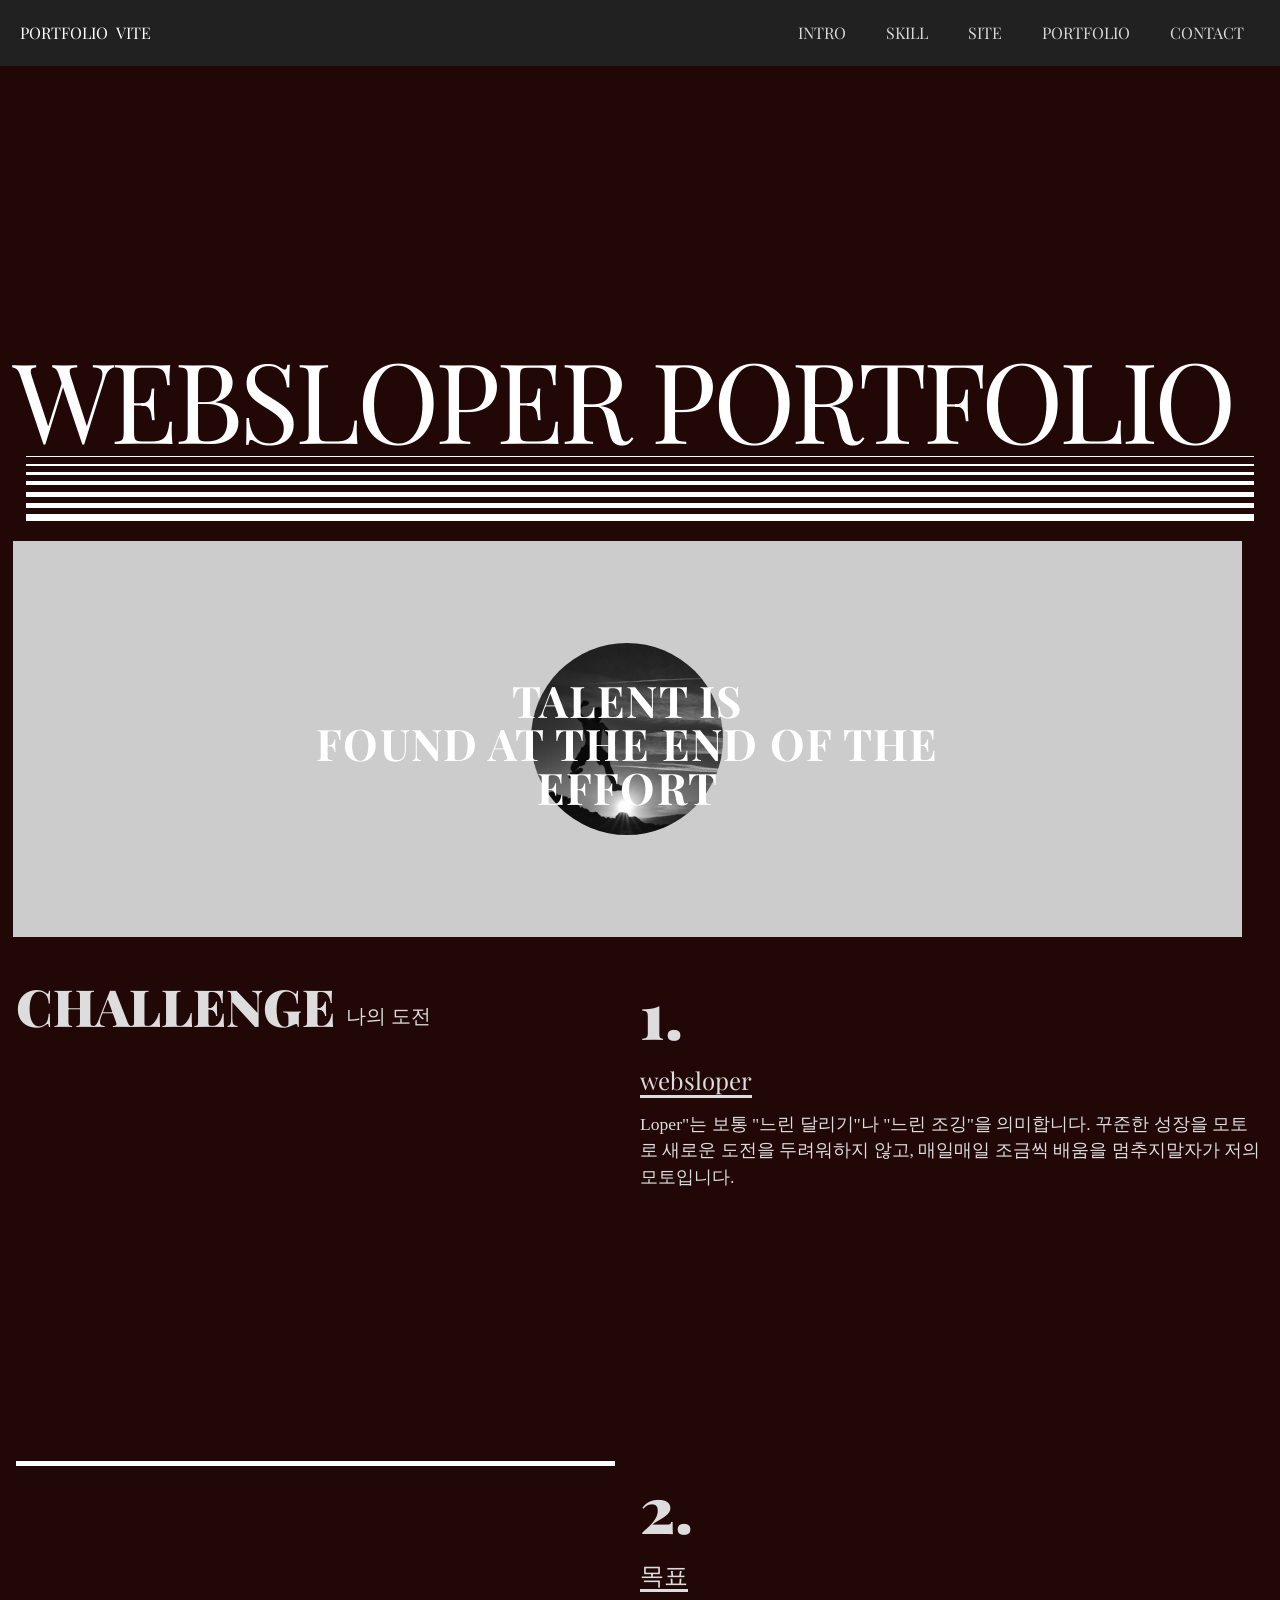
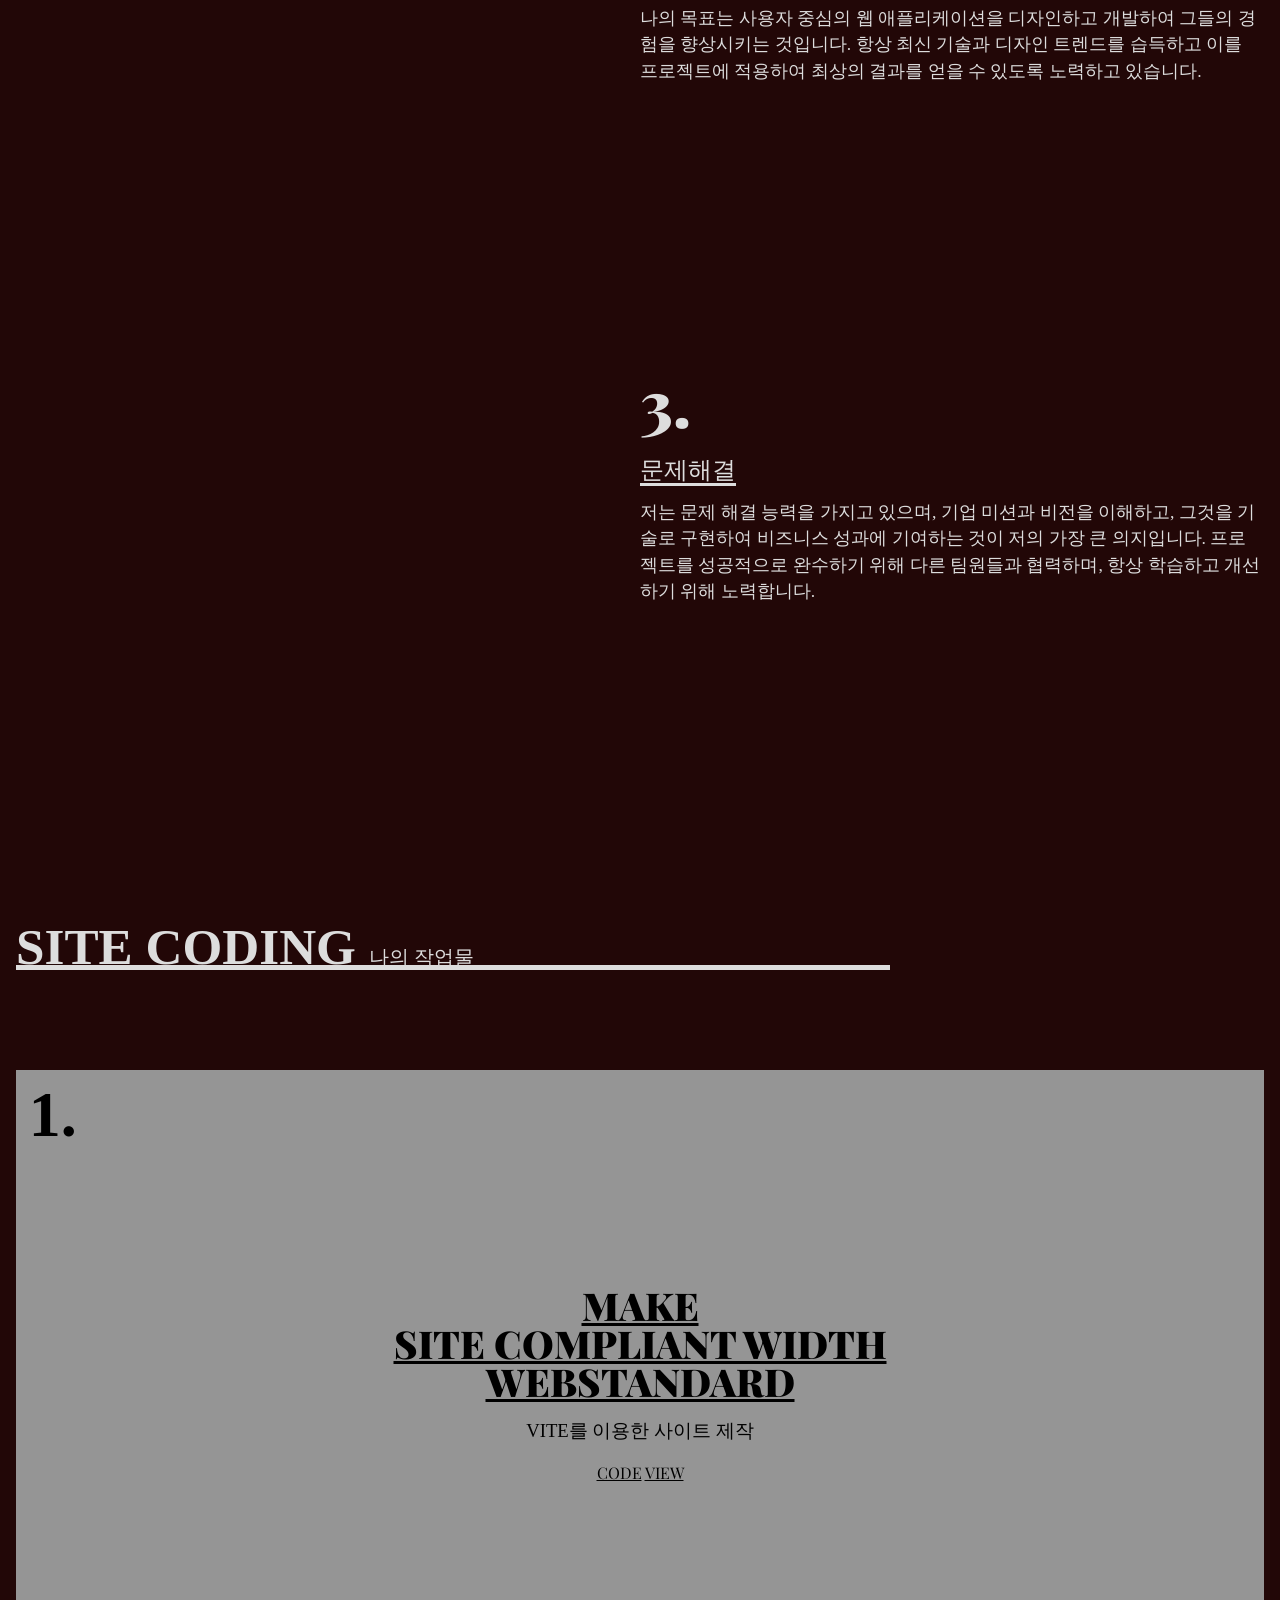
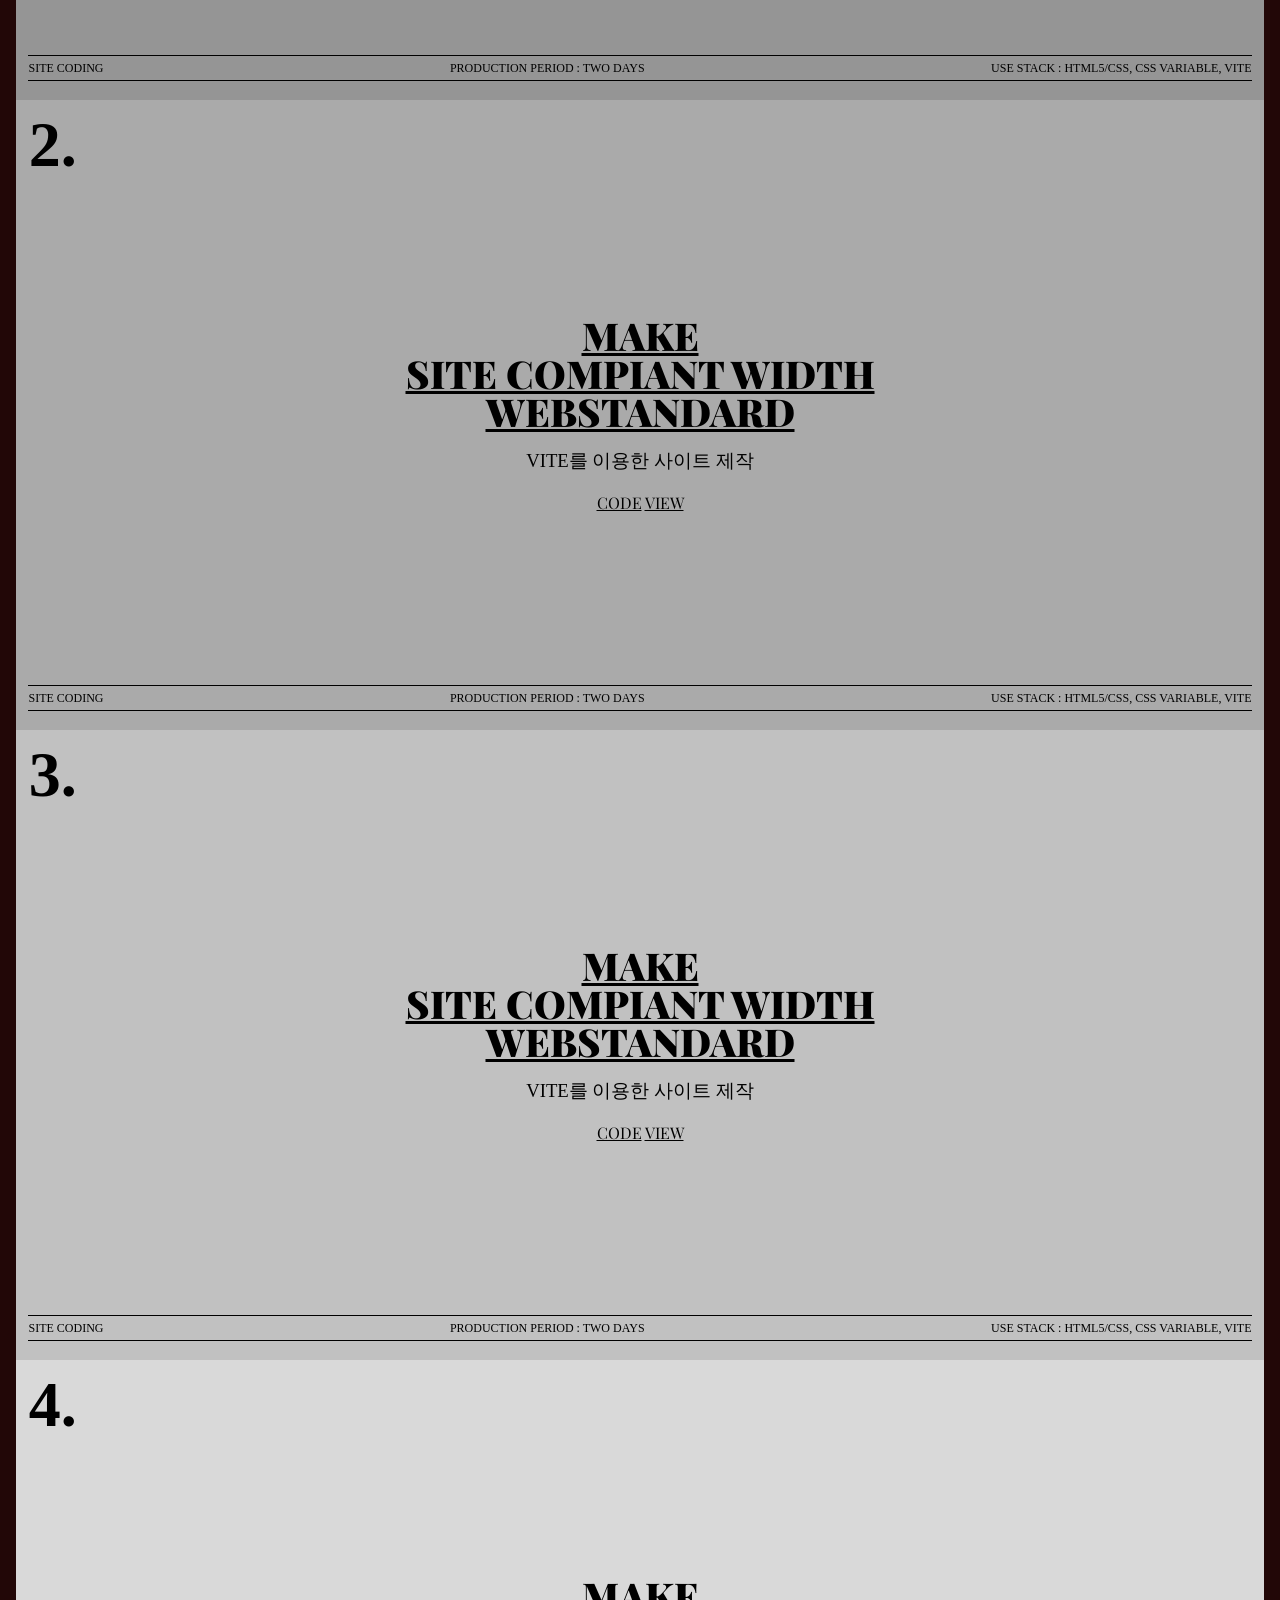
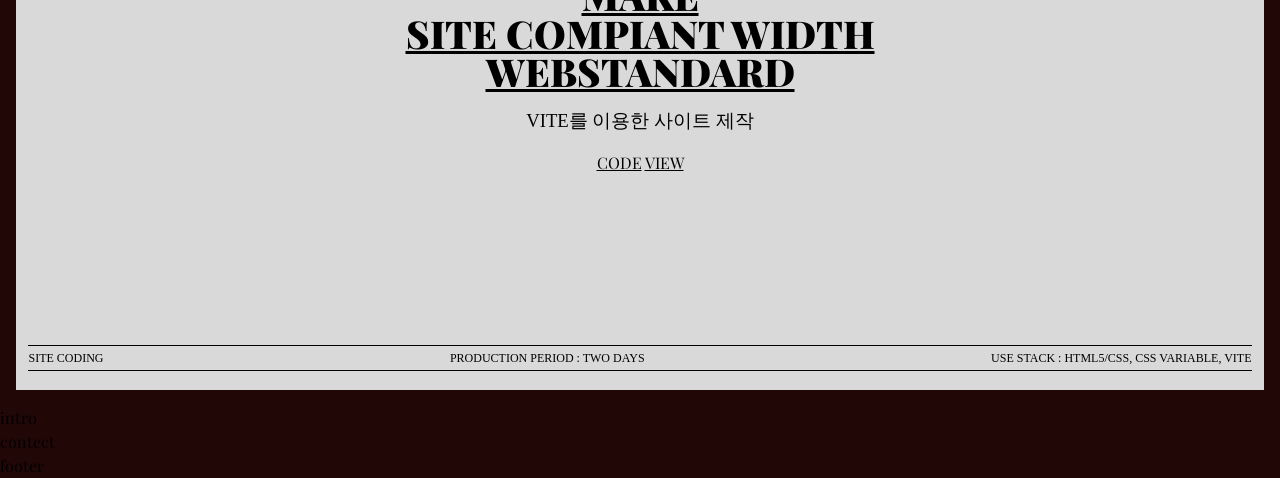
==== src/index.html @ 7f87d9e4 "11-03" ====
<!DOCTYPE html>
<html lang="ko">

<head>
    <meta charset="UTF-8">
    <meta name="viewport" content="width=device-width, initial-scale=1.0">
    <title>vite를 이용한 사이트 만들기 😋</title>
    <link rel="icon" type="image/svg+xml" href="assets/img/hat-svgrepo-com.svg">
    <link rel="stylesheet" href="assets/css/style.css">

</head>

<body>
    <div id="skip">
        <a href="#header">헤더 영역 바로가기</a>
        <a href="#intro">인트로 영역 바로가기</a>
        <a href="#site">사이트 영역 바로가기</a>
        <a href="#port">포트 영역 바로가기</a>
        <a href="#contect">컨택트 영역 바로가기</a>
        <a href="#footer">푸터 영역 바로가기</a>

    </div>
    <!-- skip -->
    <div id="header" role="banner">
        <div class="header__inner">
            <div class="header__logo">
                <a href="#">&nbsp;portfolio &nbsp;<em>vite</em></a>
            </div>
            <nav class="header__nav show" role="navigation" aria-label="메인 메뉴">
                <ul>
                    <li>
                        <a href="intro">intro&nbsp;</a>
                    </li>
                    <li>
                        <a href="skill">skill&nbsp;</a>
                    </li>
                    <li>
                        <a href="site">site&nbsp;</a>
                    </li>
                    <li>
                        <a href="port">portfolio&nbsp;</a>
                    </li>
                    <li>
                        <a href="contact">contact&nbsp;</a>
                    </li>
                </ul>
            </nav>
            <div class="header__nav__mobile"
            id="headerToggle"
            aria-controls="primary-menu" 
            aria-expanded="false"
            role="button">
            <span>

            </span>

            </div>
        </div>
    </div>
    <!-- header -->



    <div id="main" role="main">
        <section id="intro">
            <div class="intro__inner">
                <h1 class="intro__title">
                    websloper portfolio
                </h1>

                <div class="intro__lines" aria-hidden="true">
                    <span class="line"></span>
                    <span class="line"></span>
                    <span class="line"></span>
                    <span class="line"></span>
                    <span class="line"></span>
                    <span class="line"></span>
                    <span class="line"></span>
                </div>

                <div class="intro__text">
                    <div class="text">
                        <div>talent is</div>
                        <div>found at the end of the</div>
                        <div>effort</div>
                    </div>
                    <div class="img">

                    </div>
                </div>

                <div class="intro__lines bottom" aria-hidden="true">
                    <span class="line"></span>
                    <span class="line"></span>
                    <span class="line"></span>
                    <span class="line"></span>
                    <span class="line"></span>
                    <span class="line"></span>
                    <span class="line"></span>
                </div>
            </div>
        </section>

        <section id="skill">
            <div class="skill__inner">
                <h2 class="skill__title">
                    challenge <em>나의 도전</em>
                </h2>
                <div class="skill__desc">
                    <div>
                        <span>1.</span>
                        <h3>websloper</h3>
                        <p>
                            Loper"는 보통 "느린 달리기"나 "느린 조깅"을 의미합니다. 꾸준한 성장을 모토로 새로운 도전을 두려워하지 않고, 매일매일 조금씩 배움을 멈추지말자가 저의 모토입니다.
                        </p>
                    </div>
                    <div>
                        <span>2.</span>
                        <h3>목표</h3>
                        <p>나의 목표는 사용자 중심의 웹 애플리케이션을 디자인하고 개발하여 그들의 경험을 향상시키는 것입니다. 항상 최신 기술과 디자인 트렌드를 습득하고 이를 프로젝트에 적용하여 최상의 결과를 얻을 수 있도록 노력하고 있습니다.
                           
                        </p>
                    </div>
                    <div>
                        <span>3.</span>
                        <h3>문제해결</h3>
                        <p>
                            저는 문제 해결 능력을 가지고 있으며, 기업 미션과 비전을 이해하고, 그것을 기술로 구현하여 비즈니스 성과에 기여하는 것이 저의 가장 큰 의지입니다. 프로젝트를 성공적으로 완수하기 위해 다른 팀원들과 협력하며, 항상 학습하고 개선하기 위해 노력합니다.
                        </p>
                    </div>
                </div>
            </div>
        </section>

        <section id="site">
            <div class="site__inner">
                <div class="site__title">
                    Site Coding <em>나의 작업물</em>
                </div>
                <div class="site__wrap">
                    <div class="site__item s1">
                        <span class="num">1. </span>
                        <div class="text">
                            <div>make</div>
                            <div>site compliant width</div>
                            <div>webstandard</div>
                        </div>
                        <h3 class="title">
                            VITE를 이용한 사이트 제작
                        </h3>
                        <div class="btn">
                            <a href="#">code</a>
                            <a href="#">view</a>
                        </div>
                        <div class="info">
                            <span>site coding</span>
                            <span>production period : two days</span>
                            <span>use stack : html5/css, css variable, vite</span>
                        </div>

                    </div>
                    <div class="site__item s2">
                        <span class="num">2. </span>
                        <div class="text">
                            <div>make</div>
                            <div>site compiant width</div>
                            <div>webstandard</div>
                        </div>
                        <h3 class="title">
                            VITE를 이용한 사이트 제작
                        </h3>
                        <div class="btn">
                            <a href="#">code</a>
                            <a href="#">view</a>
                        </div>
                        <div class="info">
                            <span>site coding</span>
                            <span>production period : two days</span>
                            <span>use stack : html5/css, css variable, vite</span>
                        </div>

                    </div>
                    <div class="site__item s3">
                        <span class="num">3. </span>
                        <div class="text">
                            <div>make</div>
                            <div>site compiant width</div>
                            <div>webstandard</div>
                        </div>
                        <h3 class="title">
                            VITE를 이용한 사이트 제작
                        </h3>
                        <div class="btn">
                            <a href="#">code</a>
                            <a href="#">view</a>
                        </div>
                        <div class="info">
                            <span>site coding</span>
                            <span>production period : two days</span>
                            <span>use stack : html5/css, css variable, vite</span>
                        </div>

                    </div>
                    <div class="site__item s4">
                        <span class="num">4. </span>
                        <div class="text">
                            <div>make</div>
                            <div>site compiant width</div>
                            <div>webstandard</div>
                        </div>
                        <h3 class="title">
                            VITE를 이용한 사이트 제작
                        </h3>
                        <div class="btn">
                            <a href="#">code</a>
                            <a href="#">view</a>
                        </div>
                        <div class="info">
                            <span>site coding</span>
                            <span>production period : two days</span>
                            <span>use stack : html5/css, css variable, vite</span>
                        </div>

                    </div>
                </div>
            </div>
        </section>

        <section id="port">
            intro
        </section>

        <section id="contect">
            contect
        </section>
    </div>
    <!-- main -->

    <div id="footer" role="contentinfo">
        footer
    </div>
    <!-- footer -->

    <script type="module" src="assets/js/main.js"></script>

</body>

</html>
---- src/assets/css/style.css ----
@charset "UTF-8";

/* setting */
@import url(setting/fonts.css);
@import url(setting/vars.css);
@import url(setting/reset.css);

/* section */
@import url(section/header.css);
@import url(section/intro.css);
@import url(section/skill.css);
@import url(section/site.css);
@import url(section/port.css);
@import url(section/contact.css);
@import url(section/footer.css);
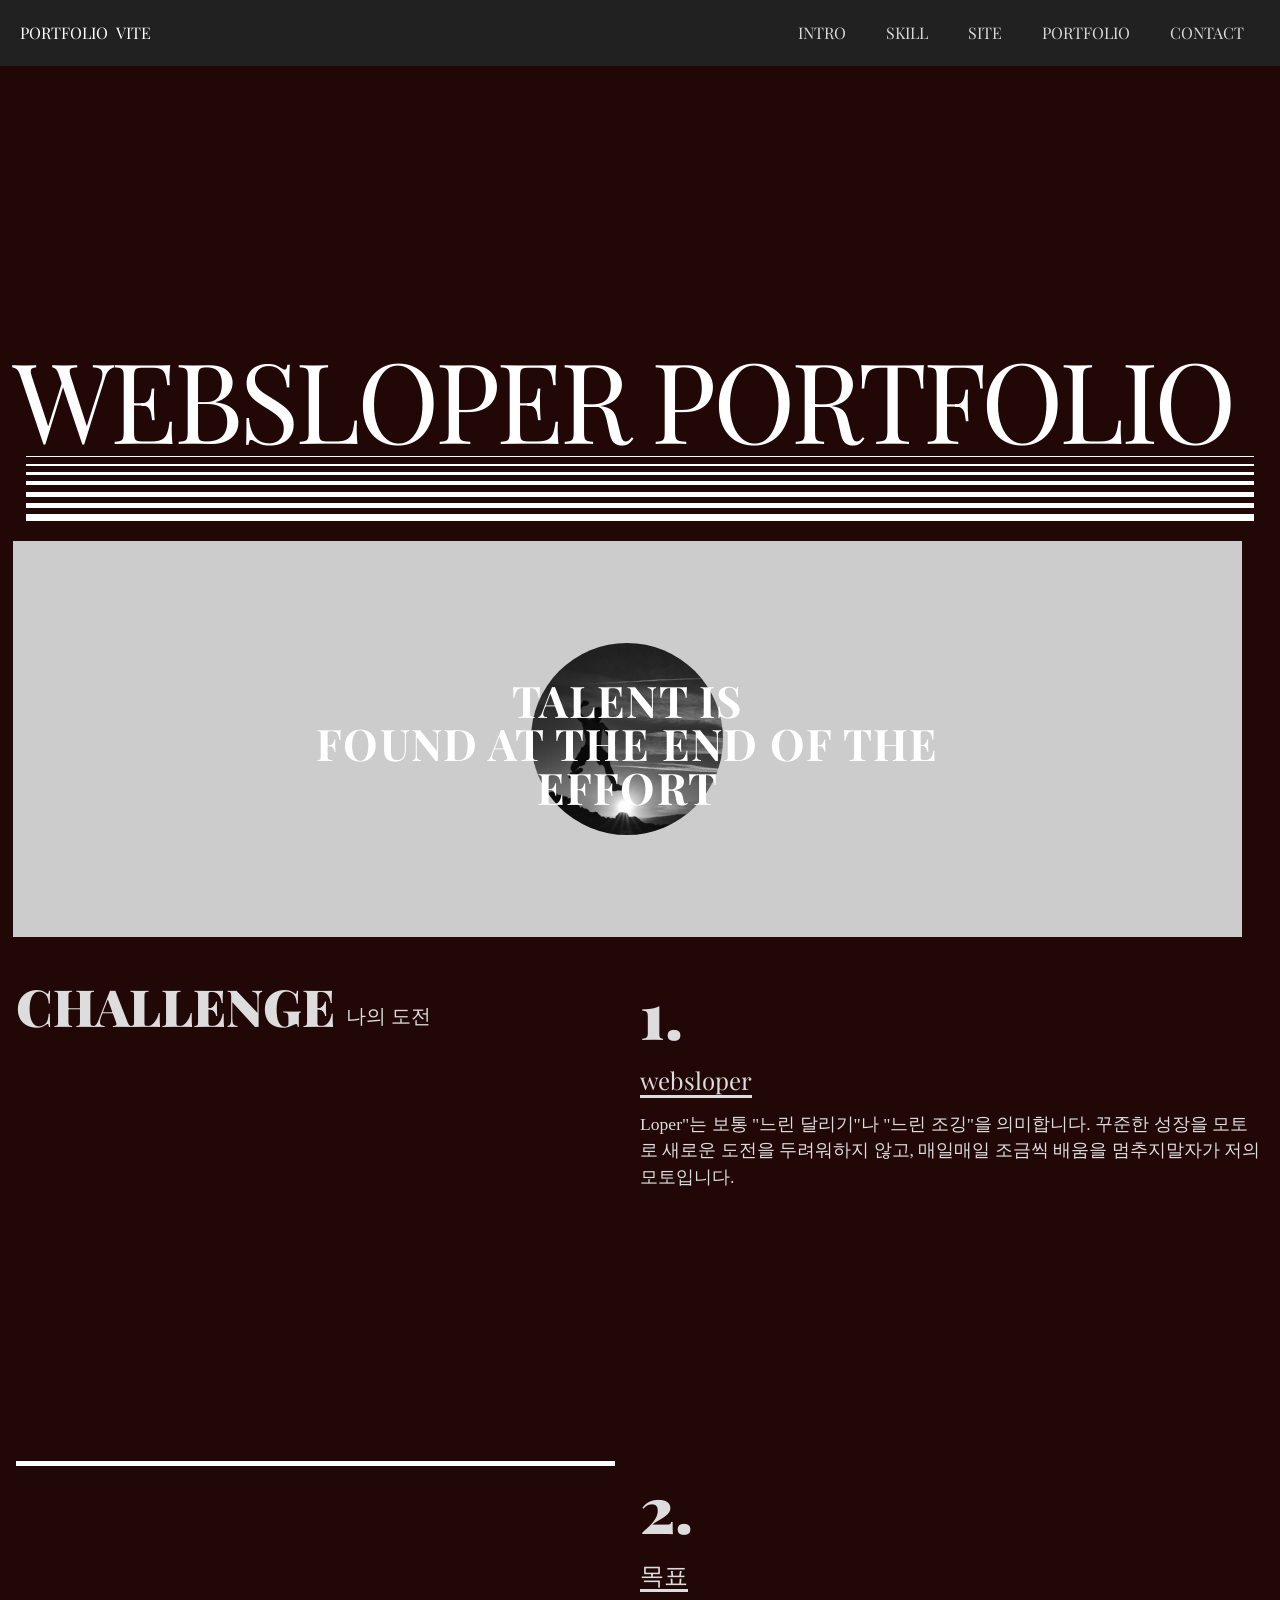
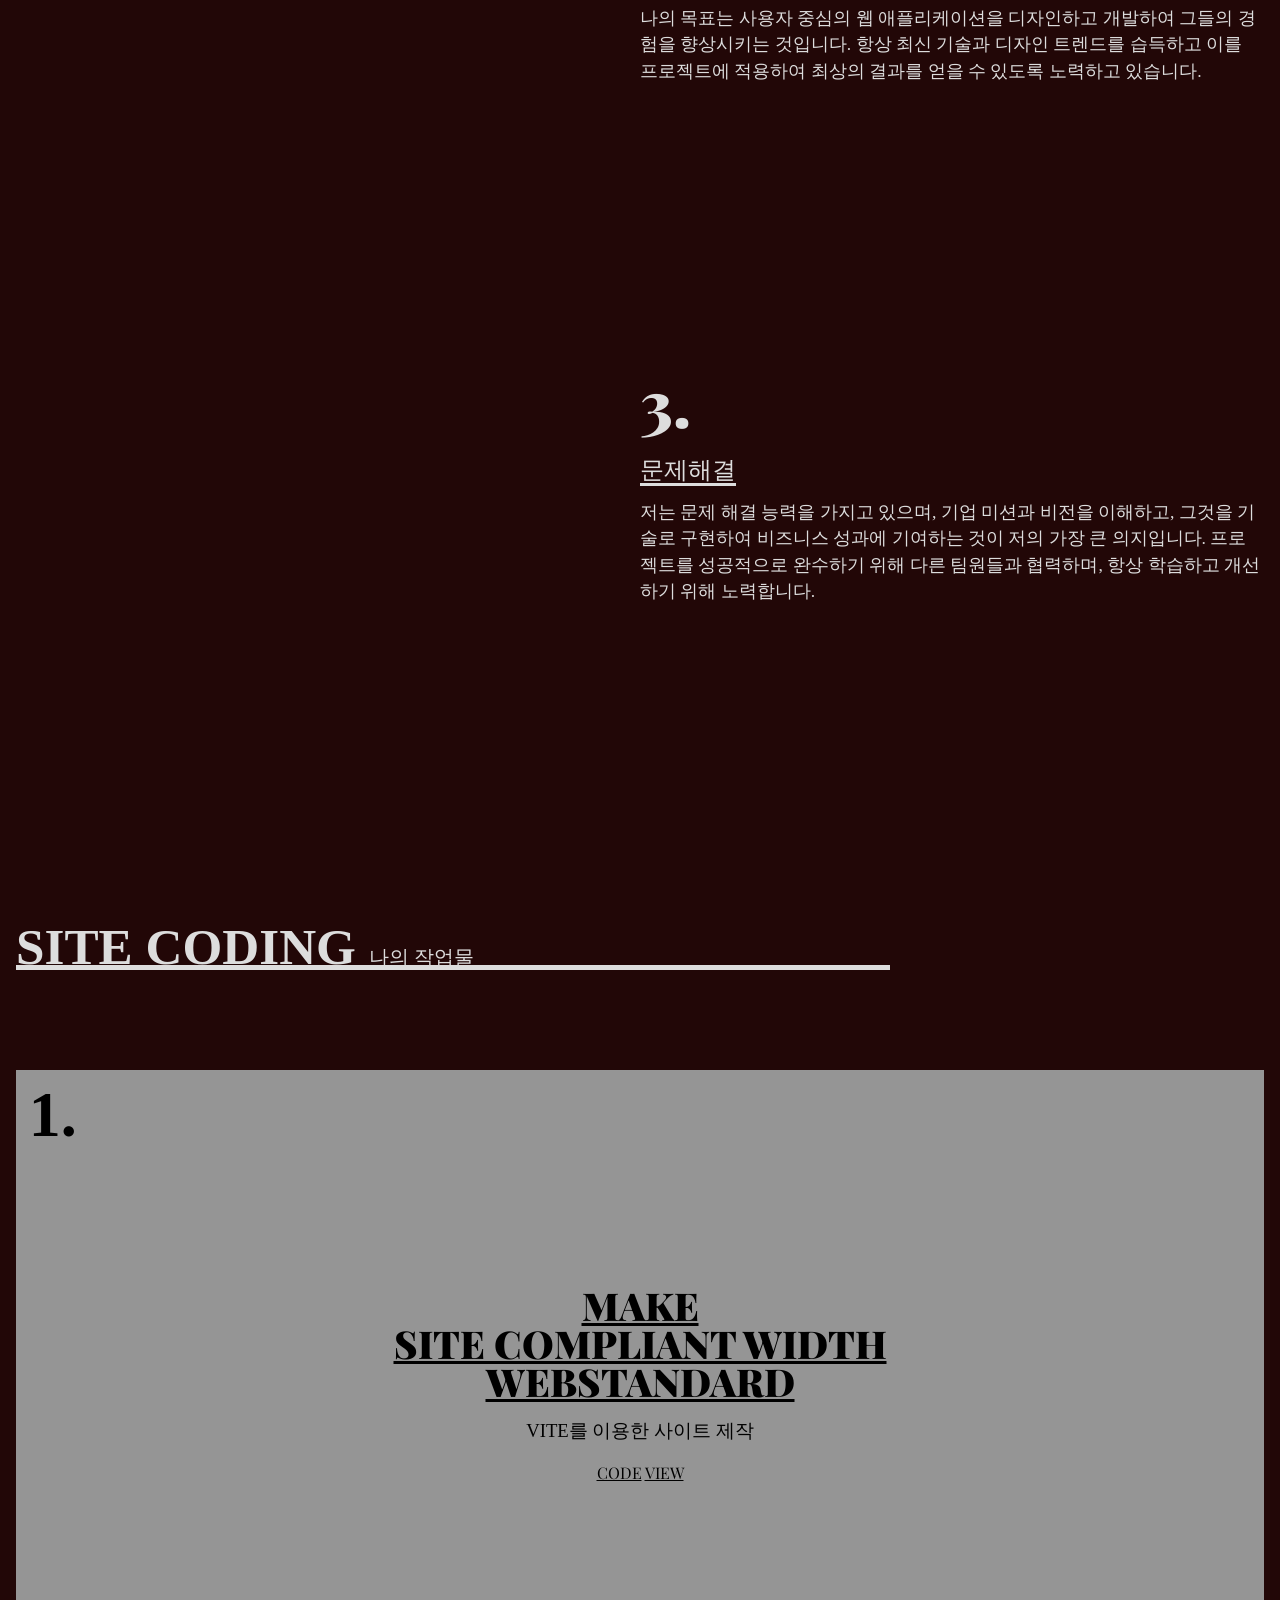
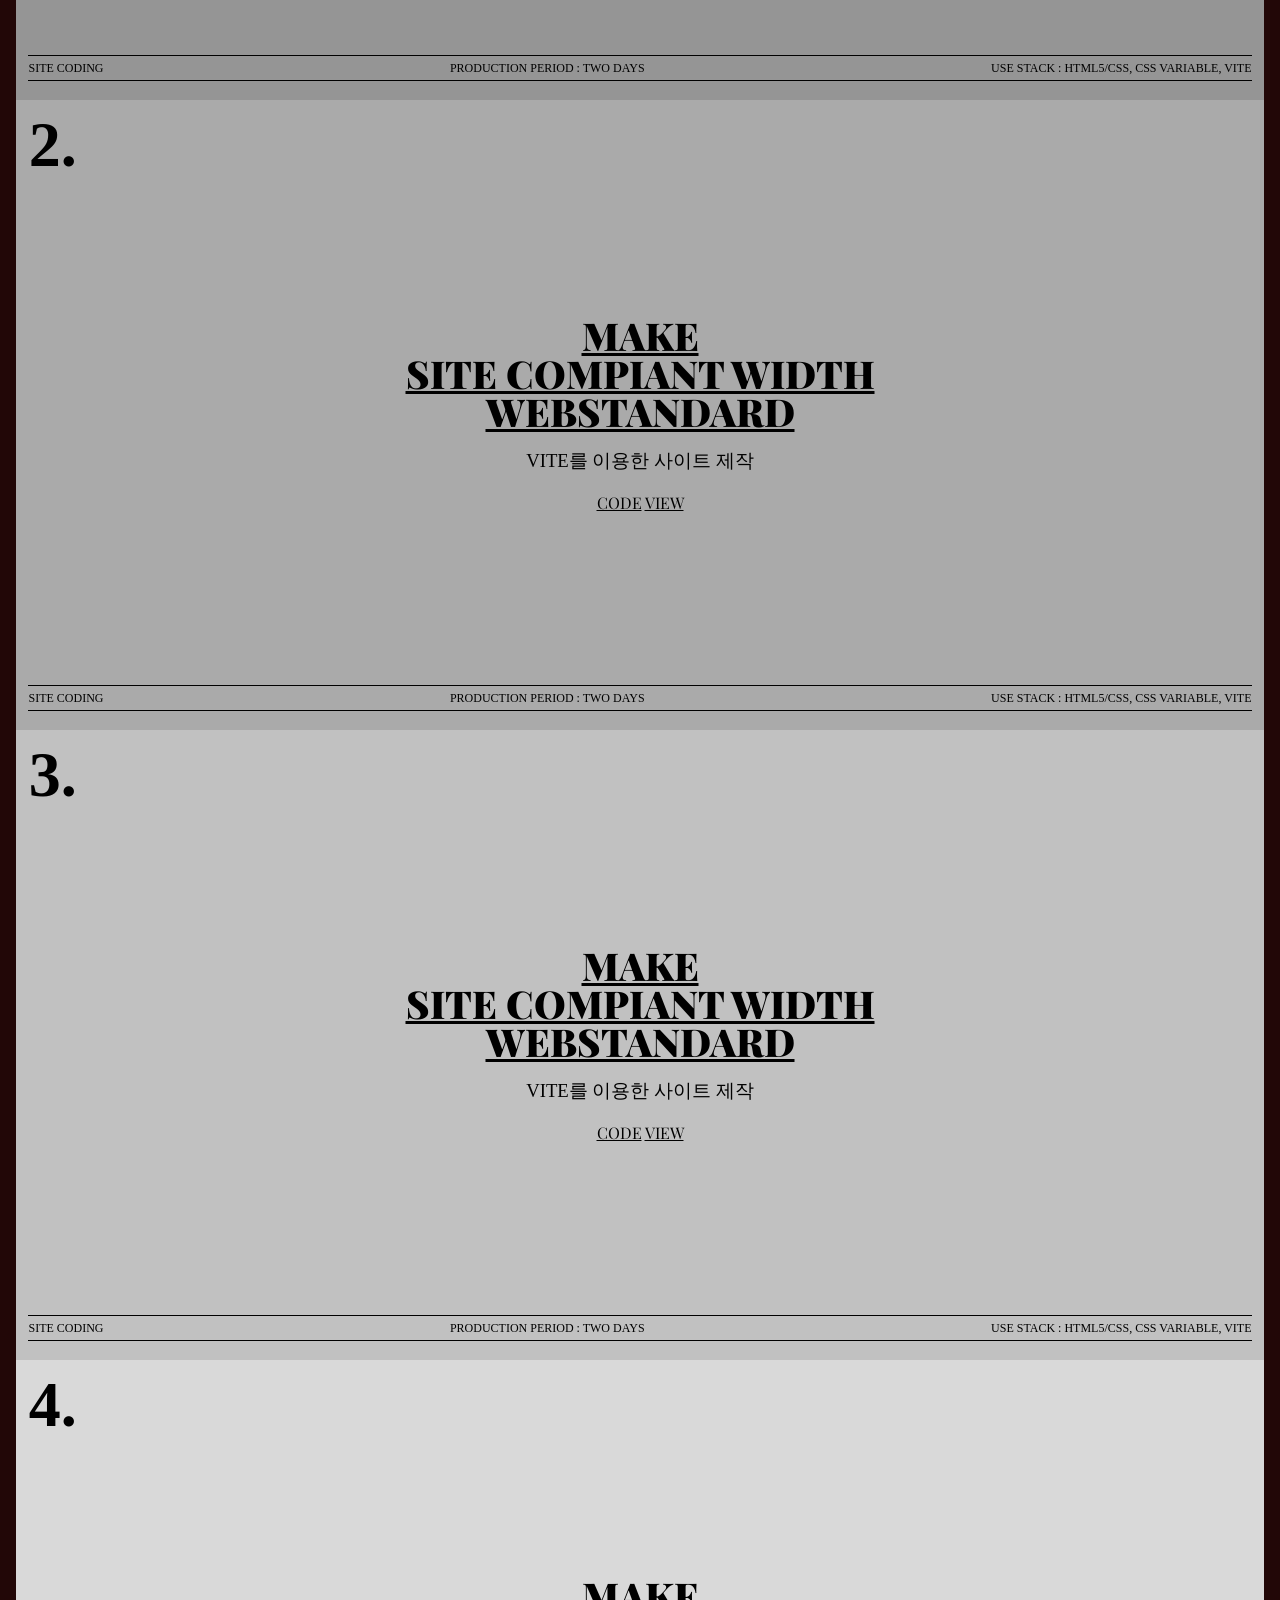
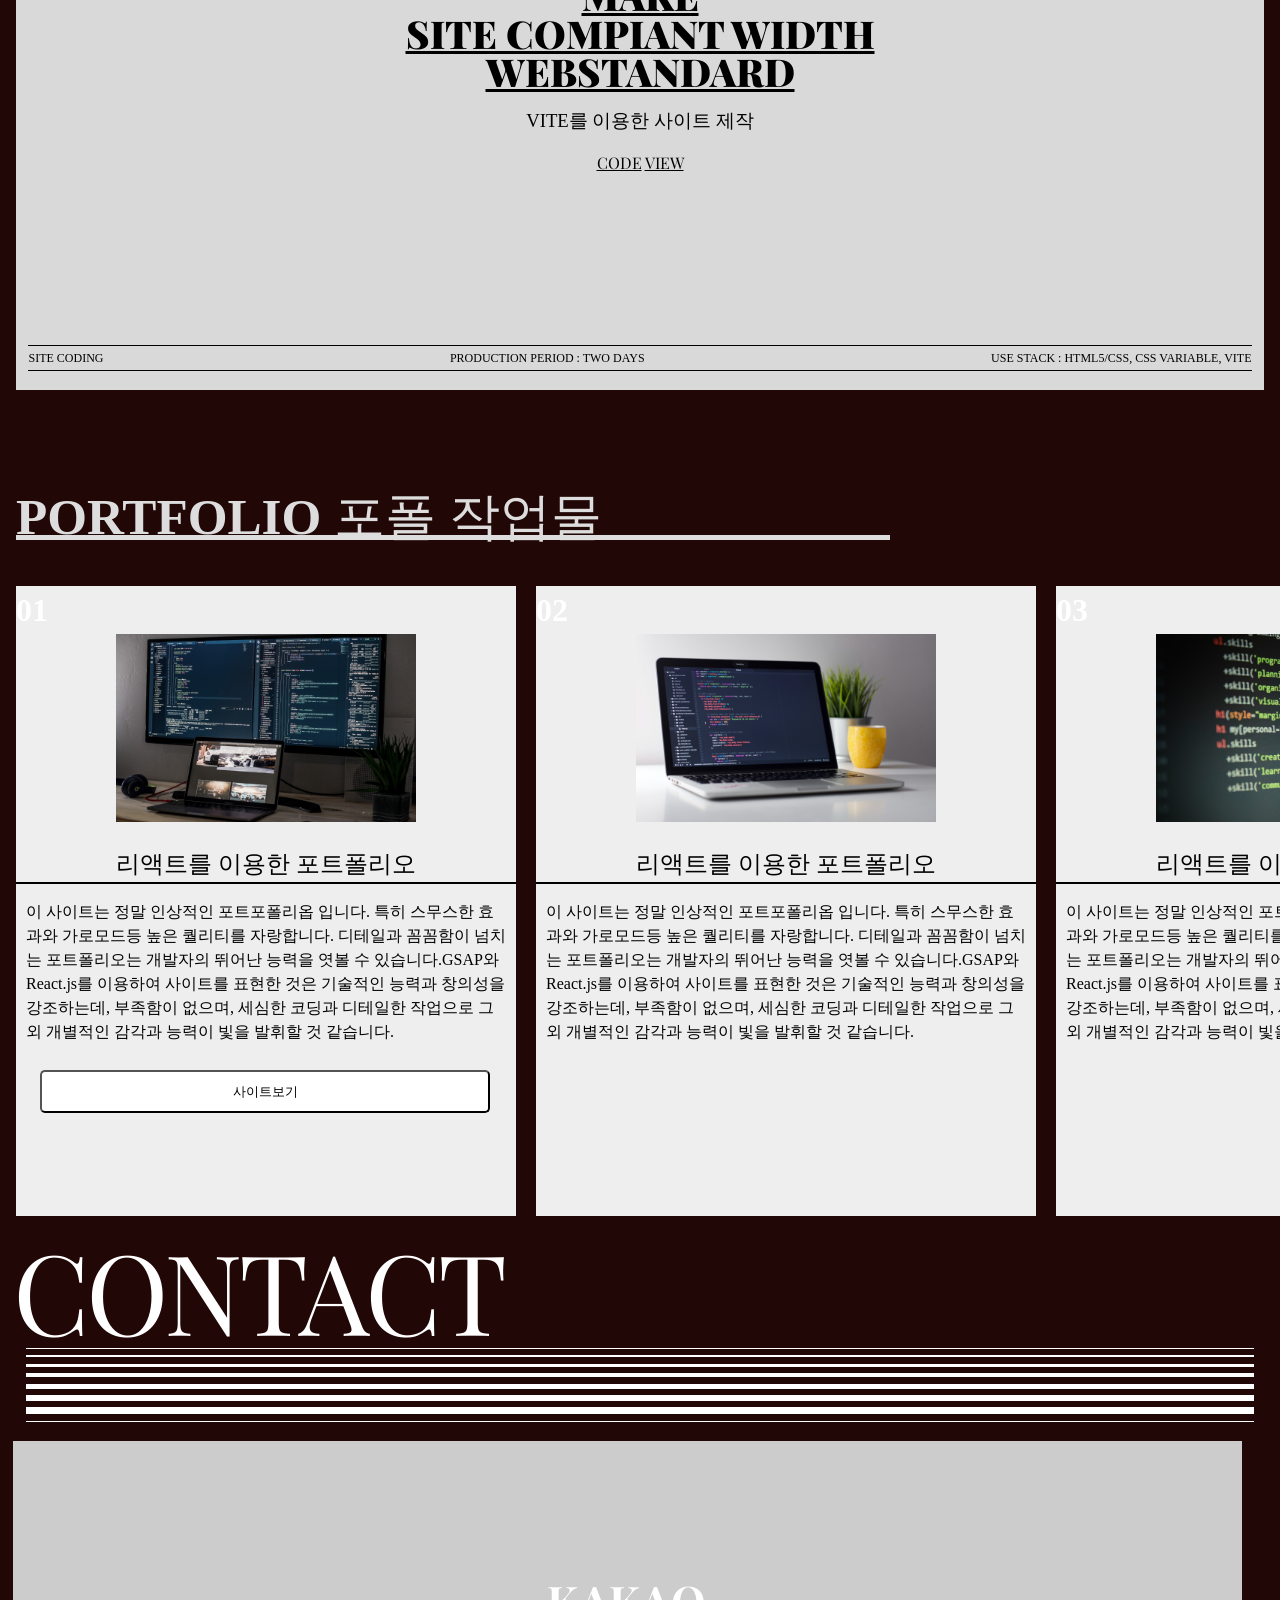
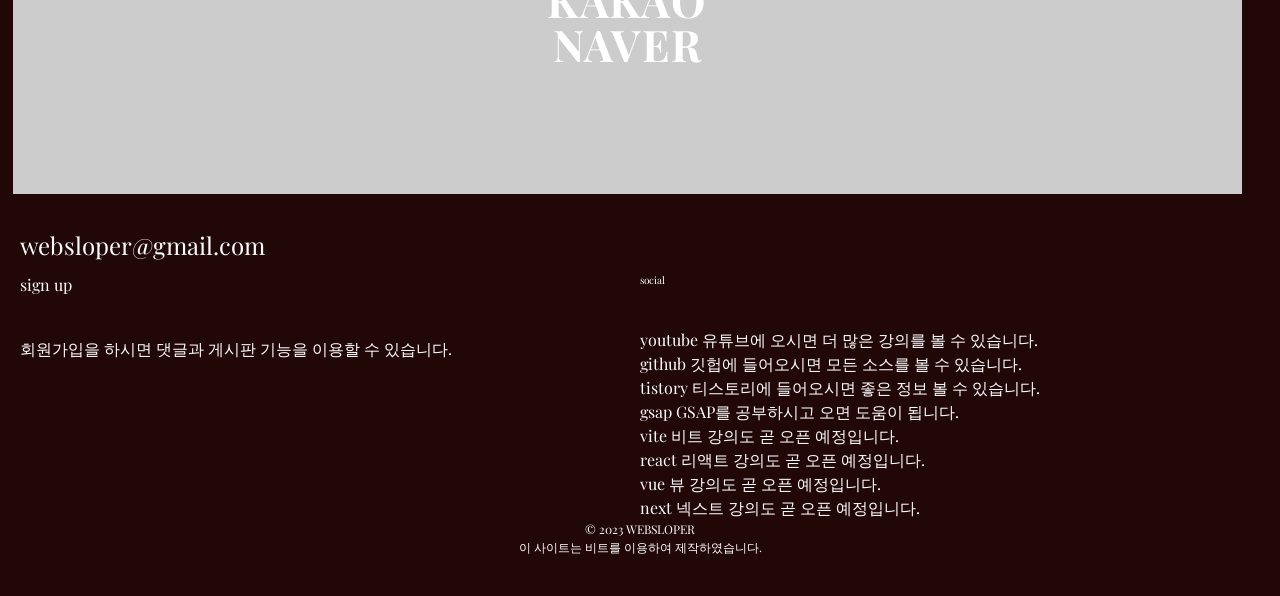
==== commit 98b52c01: "footer" ====
--- a/src/index.html
+++ b/src/index.html
@@ -157,8 +157,8 @@
                             <span>production period : two days</span>
                             <span>use stack : html5/css, css variable, vite</span>
                         </div>
-
-                    </div>
+                    </div>
+
                     <div class="site__item s2">
                         <span class="num">2. </span>
                         <div class="text">
@@ -178,8 +178,8 @@
                             <span>production period : two days</span>
                             <span>use stack : html5/css, css variable, vite</span>
                         </div>
-
-                    </div>
+                    </div>
+
                     <div class="site__item s3">
                         <span class="num">3. </span>
                         <div class="text">
@@ -199,8 +199,8 @@
                             <span>production period : two days</span>
                             <span>use stack : html5/css, css variable, vite</span>
                         </div>
-
-                    </div>
+                    </div>
+
                     <div class="site__item s4">
                         <span class="num">4. </span>
                         <div class="text">
@@ -220,26 +220,260 @@
                             <span>production period : two days</span>
                             <span>use stack : html5/css, css variable, vite</span>
                         </div>
-
-                    </div>
+                    </div>    
+                  
+
+
+
                 </div>
             </div>
         </section>
 
         <section id="port">
-            intro
+            <div class="port__inner">
+                <div class="port__title">
+                    portfolio <em>포폴 작업물</em>
+                </div>
+                <div class="port__wrap">
+                    <div class="port__item p1">
+                        <span class="num">01</span>
+                        <a href="#">
+                            <img src="assets/img/port01.png" alt="리액트를 이용한 포트폴리오">
+                        </a>
+                        <h3 class="title">리액트를 이용한 포트폴리오</h3>
+                        <p class="desc">
+                            이 사이트는 정말 인상적인 포트포폴리옵 입니다.
+                            특히 스무스한 효과와 가로모드등 높은 퀄리티를 자랑합니다.
+                            디테일과 꼼꼼함이 넘치는 포트폴리오는 개발자의 뛰어난 능력을 엿볼 수 있습니다.GSAP와 React.js를 이용하여 사이트를 표현한 것은 기술적인
+                            능력과 창의성을 강조하는데, 부족함이 없으며, 세심한 코딩과 디테일한 작업으로 그외 개별적인 감각과 능력이 빛을 발휘할 것 같습니다.
+                        </p> 
+                        <button>사이트보기</button>   
+                    </div>                      
+                    <div class="port__item p2">
+                        <span class="num">02</span>
+                        <a href="#">
+                            <img src="assets/img/port02.png" alt="리액트를 이용한 포트폴리오">
+                        </a>
+                        <h3 class="title">리액트를 이용한 포트폴리오</h3>
+                        <p class="desc">
+                            이 사이트는 정말 인상적인 포트포폴리옵 입니다.
+                            특히 스무스한 효과와 가로모드등 높은 퀄리티를 자랑합니다.
+                            디테일과 꼼꼼함이 넘치는 포트폴리오는 개발자의 뛰어난 능력을 엿볼 수 있습니다.GSAP와 React.js를 이용하여 사이트를 표현한 것은 기술적인
+                            능력과 창의성을 강조하는데, 부족함이 없으며, 세심한 코딩과 디테일한 작업으로 그외 개별적인 감각과 능력이 빛을 발휘할 것 같습니다.
+                        </p>    
+                    </div>
+                    <div class="port__item p3">
+                         <span class="num">03</span>
+                        <a href="#">
+                            <img src="assets/img/port03.png" alt="">
+                        </a>
+                        <h3 class="title">리액트를 이용한 포트폴리오</h3>
+                        <p class="desc">
+                            이 사이트는 정말 인상적인 포트포폴리옵 입니다.
+                            특히 스무스한 효과와 가로모드등 높은 퀄리티를 자랑합니다.
+                            디테일과 꼼꼼함이 넘치는 포트폴리오는 개발자의 뛰어난 능력을 엿볼 수 있습니다.GSAP와 React.js를 이용하여 사이트를 표현한 것은 기술적인
+                            능력과 창의성을 강조하는데, 부족함이 없으며, 세심한 코딩과 디테일한 작업으로 그외 개별적인 감각과 능력이 빛을 발휘할 것 같습니다.
+                        </p>    
+                    </div>
+                    <div class="port__item p4">
+                         <span class="num">04</span>
+                        <a href="#">
+                            <img src="assets/img/port04.png" alt="">
+                        </a>
+                        <h3 class="title">리액트를 이용한 포트폴리오</h3>
+                        <p class="desc">
+                            이 사이트는 정말 인상적인 포트포폴리옵 입니다.
+                            특히 스무스한 효과와 가로모드등 높은 퀄리티를 자랑합니다.
+                            디테일과 꼼꼼함이 넘치는 포트폴리오는 개발자의 뛰어난 능력을 엿볼 수 있습니다.GSAP와 React.js를 이용하여 사이트를 표현한 것은 기술적인
+                            능력과 창의성을 강조하는데, 부족함이 없으며, 세심한 코딩과 디테일한 작업으로 그외 개별적인 감각과 능력이 빛을 발휘할 것 같습니다.
+                        </p>    
+                    </div>
+                    <div class="port__item p5">
+                         <span class="num">05</span>
+                        <a href="#">
+                            <img src="assets/img/port05.png" alt="리액트를 이용한 포트폴리오">
+                        </a>
+                        <h3 class="title">리액트를 이용한 포트폴리오</h3>
+                        <p class="desc">
+                            이 사이트는 정말 인상적인 포트포폴리옵 입니다.
+                            특히 스무스한 효과와 가로모드등 높은 퀄리티를 자랑합니다.
+                            디테일과 꼼꼼함이 넘치는 포트폴리오는 개발자의 뛰어난 능력을 엿볼 수 있습니다.GSAP와 React.js를 이용하여 사이트를 표현한 것은 기술적인
+                            능력과 창의성을 강조하는데, 부족함이 없으며, 세심한 코딩과 디테일한 작업으로 그외 개별적인 감각과 능력이 빛을 발휘할 것 같습니다.
+                        </p>    
+                    </div>
+                    <div class="port__item p6">
+                         <span class="num">06</span>
+                        <a href="#">
+                            <img src="assets/img/port06.png" alt="리액트를 이용한 포트폴리오">
+                        </a>
+                        <h3 class="title">리액트를 이용한 포트폴리오</h3>
+                        <p class="desc">
+                            이 사이트는 정말 인상적인 포트포폴리옵 입니다.
+                            특히 스무스한 효과와 가로모드등 높은 퀄리티를 자랑합니다.
+                            디테일과 꼼꼼함이 넘치는 포트폴리오는 개발자의 뛰어난 능력을 엿볼 수 있습니다.GSAP와 React.js를 이용하여 사이트를 표현한 것은 기술적인
+                            능력과 창의성을 강조하는데, 부족함이 없으며, 세심한 코딩과 디테일한 작업으로 그외 개별적인 감각과 능력이 빛을 발휘할 것 같습니다.
+                        </p>    
+                    </div>
+                    <div class="port__item p7">
+                         <span class="num">07</span>
+                        <a href="#">
+                            <img src="assets/img/port07.png" alt="리액트를 이용한 포트폴리오">
+                        </a>
+                        <h3 class="title">리액트를 이용한 포트폴리오</h3>
+                        <p class="desc">
+                            이 사이트는 정말 인상적인 포트포폴리옵 입니다.
+                            특히 스무스한 효과와 가로모드등 높은 퀄리티를 자랑합니다.
+                            디테일과 꼼꼼함이 넘치는 포트폴리오는 개발자의 뛰어난 능력을 엿볼 수 있습니다.GSAP와 React.js를 이용하여 사이트를 표현한 것은 기술적인
+                            능력과 창의성을 강조하는데, 부족함이 없으며, 세심한 코딩과 디테일한 작업으로 그외 개별적인 감각과 능력이 빛을 발휘할 것 같습니다.
+                        </p>    
+                    </div>
+                    <div class="port__item p8">
+                         <span class="num">08</span>
+                        <a href="#">
+                            <img src="assets/img/port08.png" alt="리액트를 이용한 포트폴리오">
+                        </a>
+                        <h3 class="title">리액트를 이용한 포트폴리오</h3>
+                        <p class="desc">
+                            이 사이트는 정말 인상적인 포트포폴리옵 입니다.
+                            특히 스무스한 효과와 가로모드등 높은 퀄리티를 자랑합니다.
+                            디테일과 꼼꼼함이 넘치는 포트폴리오는 개발자의 뛰어난 능력을 엿볼 수 있습니다.GSAP와 React.js를 이용하여 사이트를 표현한 것은 기술적인
+                            능력과 창의성을 강조하는데, 부족함이 없으며, 세심한 코딩과 디테일한 작업으로 그외 개별적인 감각과 능력이 빛을 발휘할 것 같습니다.
+                        </p>    
+                    </div>
+                    <div class="port__item p9">
+                         <span class="num">09</span>
+                        <a href="#">
+                            <img src="assets/img/port09.png" alt="리액트를 이용한 포트폴리오">
+                        </a>
+                        <h3 class="title">리액트를 이용한 포트폴리오</h3>
+                        <p class="desc">
+                            이 사이트는 정말 인상적인 포트포폴리옵 입니다.
+                            특히 스무스한 효과와 가로모드등 높은 퀄리티를 자랑합니다.
+                            디테일과 꼼꼼함이 넘치는 포트폴리오는 개발자의 뛰어난 능력을 엿볼 수 있습니다.GSAP와 React.js를 이용하여 사이트를 표현한 것은 기술적인
+                            능력과 창의성을 강조하는데, 부족함이 없으며, 세심한 코딩과 디테일한 작업으로 그외 개별적인 감각과 능력이 빛을 발휘할 것 같습니다.
+                        </p>    
+                    </div>
+                    <div class="port__item p10">
+                         <span class="num">10</span>
+                        <a href="#">
+                            <img src="assets/img/port10.png" alt="리액트를 이용한 포트폴리오">
+                        </a>
+                        <h3 class="title">리액트를 이용한 포트폴리오</h3>
+                        <p class="desc">
+                            이 사이트는 정말 인상적인 포트포폴리옵 입니다.
+                            특히 스무스한 효과와 가로모드등 높은 퀄리티를 자랑합니다.
+                            디테일과 꼼꼼함이 넘치는 포트폴리오는 개발자의 뛰어난 능력을 엿볼 수 있습니다.GSAP와 React.js를 이용하여 사이트를 표현한 것은 기술적인
+                            능력과 창의성을 강조하는데, 부족함이 없으며, 세심한 코딩과 디테일한 작업으로 그외 개별적인 감각과 능력이 빛을 발휘할 것 같습니다.
+                        </p> 
+                           
+                    </div>
+                </div>
+            </div>
+            
         </section>
 
         <section id="contect">
-            contect
+            <div class="contact__inner">
+                <h2 class="contact__title">Contact</h2>
+
+                <div class="contact__lines top" aria-hidden="true">
+                    <span class="line"></span>
+                    <span class="line"></span>
+                    <span class="line"></span>
+                    <span class="line"></span>
+                    <span class="line"></span>
+                    <span class="line"></span>
+                    <span class="line"></span>
+                    <span class="line"></span>
+                </div>
+
+                <div class="contact__text">
+                    <div class="text">
+                        <div>
+                            <a href="#">kakao</a>
+                        </div>
+                        <div>
+                            <a href="#">Naver</a>
+                        </div>
+                    </div>
+                </div>
+
+                <div class="contact__lines bottom" aria-hidden="true">
+                    <span class="line"></span>
+                    <span class="line"></span>
+                    <span class="line"></span>
+                    <span class="line"></span>
+                    <span class="line"></span>
+                    <span class="line"></span>
+                    <span class="line"></span>
+                    <span class="line"></span>
+                </div>
+
+
+
+            </div>
         </section>
     </div>
     <!-- main -->
 
-    <div id="footer" role="contentinfo">
-        footer
-    </div>
-    <!-- footer -->
+    <footer id="footer" role="contentinfo">
+        <div class="footer__inner">
+            <h2 class="footer__text">
+                <div>websloper</div>
+                <div>@gmail.com</div>
+            </h2>
+            <div class="footer__info">
+                <div class="left">
+                    <div class="title">
+                        <a href="#">sign up</a>
+                    </div>
+                    <p class="desc">회원가입을 하시면 댓글과 게시판 기능을 이용할 수 있습니다.</p>
+                </div>
+                <div class="right">
+                    <h3>social</h3>
+                    <ul>
+                        <li>
+                            <a href="https://www.youtube.com/@websloper">youtube</a>
+                            <em>유튜브에 오시면 더 많은 강의를 볼 수 있습니다.</em>
+                        </li>
+                        <li>
+                            <a href="https://github.com/websloper">github</a>
+                            <em>깃헙에 들어오시면 모든 소스를 볼 수 있습니다.</em>
+                        </li>
+                        <li>
+                            <a href="https://websloper.co.kr">tistory</a>
+                            <em>티스토리에 들어오시면 좋은 정보 볼 수 있습니다.</em>
+                        </li>
+                        <li>
+                            <a href="https://www.youtube.com/playlist?list=PL4UVBBIc6giL8-6jvrClimg0cFL-Muqiq">gsap</a>
+                            <em>GSAP를 공부하시고 오면 도움이 됩니다.</em>
+                        </li>
+                        <li>
+                            <a href="https://github.com/websloper/port2023-vite">vite</a>
+                            <em>비트 강의도 곧 오픈 예정입니다.</em>
+                        </li>
+                        <li>
+                            <a href="https://github.com/websloper/port2023-react">react</a>
+                            <em>리액트 강의도 곧 오픈 예정입니다.</em>
+                        </li>
+                        <li>
+                            <a href="https://github.com/websloper/port2023-vue">vue</a>
+                            <em>뷰 강의도 곧 오픈 예정입니다.</em>
+                        </li>
+                        <li>
+                            <a href="https://github.com/websloper/port2023-next">next</a>
+                            <em>넥스트 강의도 곧 오픈 예정입니다.</em>
+                        </li>
+                    </ul>
+                </div>
+            </div>
+            <div class="footer__right">
+                &copy; 2023 websloper<br />
+                이 사이트는 비트를 이용하여 제작하였습니다.
+            </div>
+        </div>
+    </footer>
+    <!-- //footer -->
 
     <script type="module" src="assets/js/main.js"></script>
 
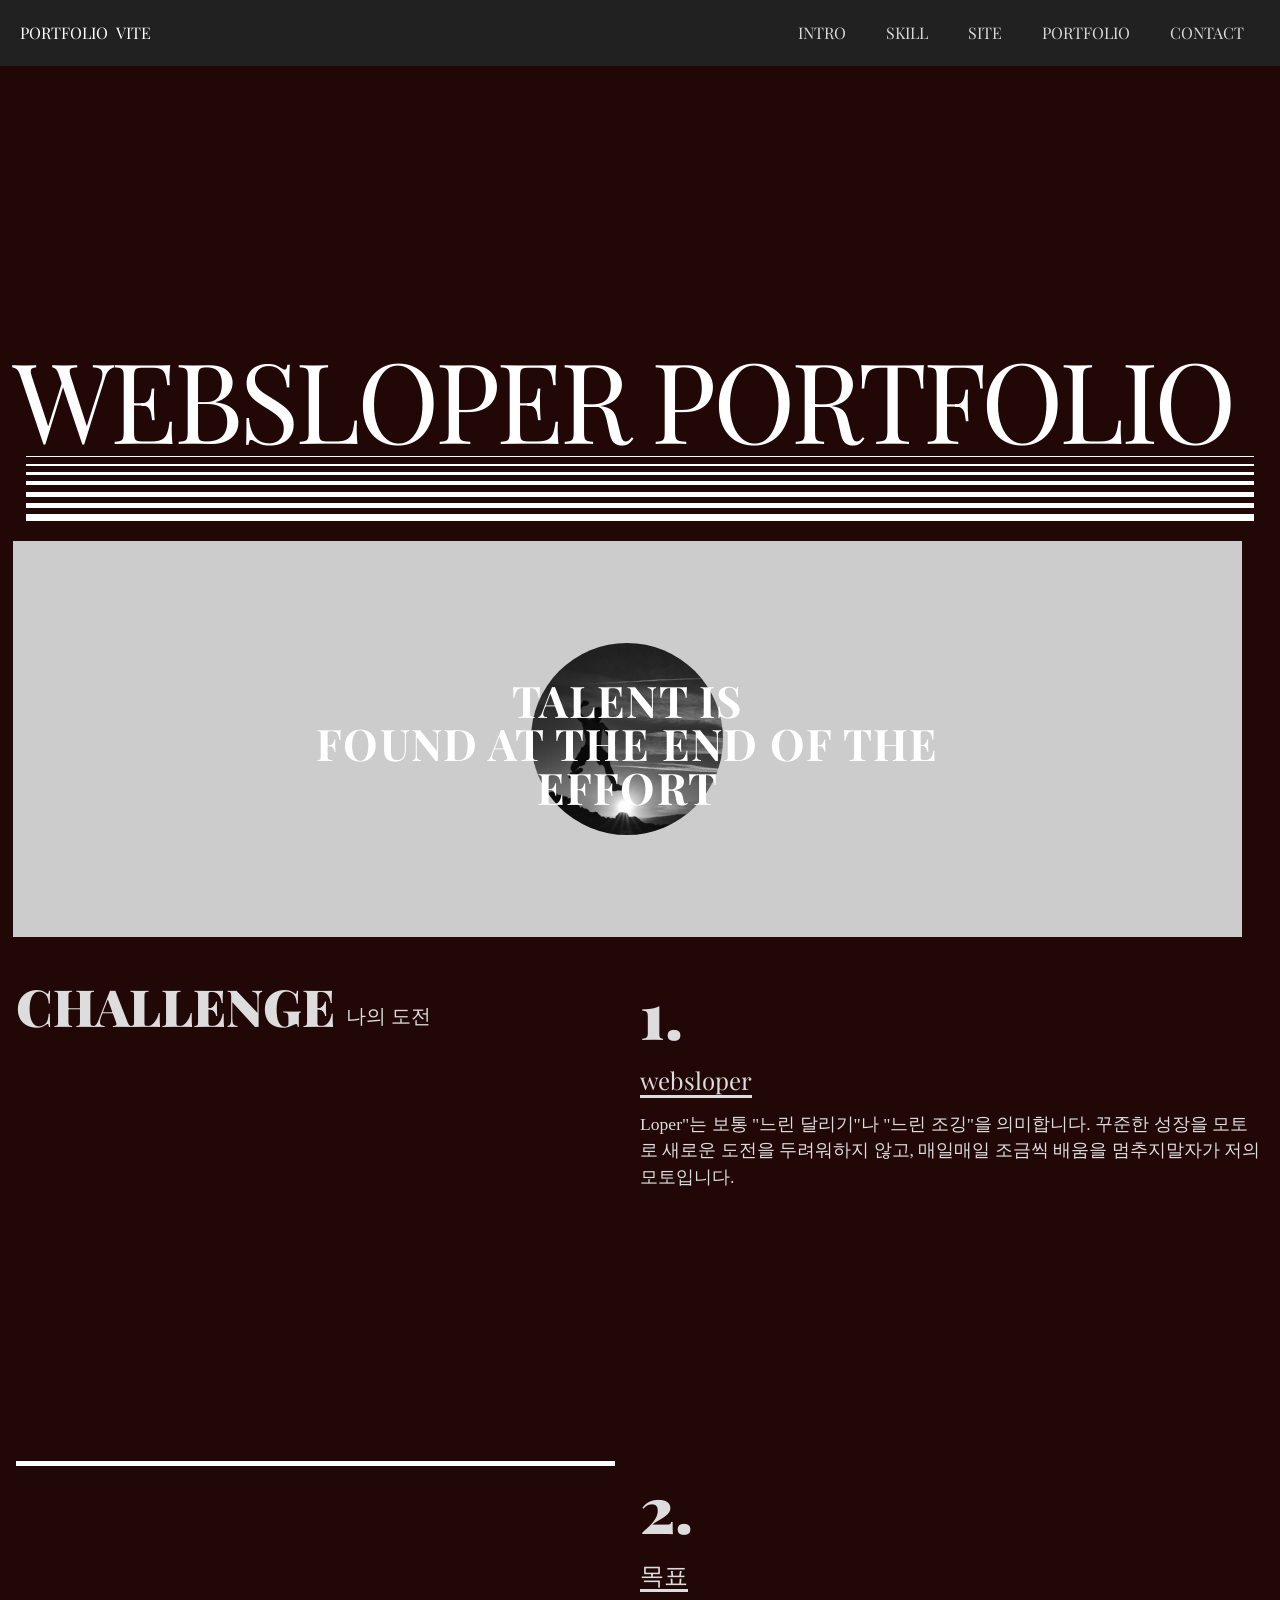
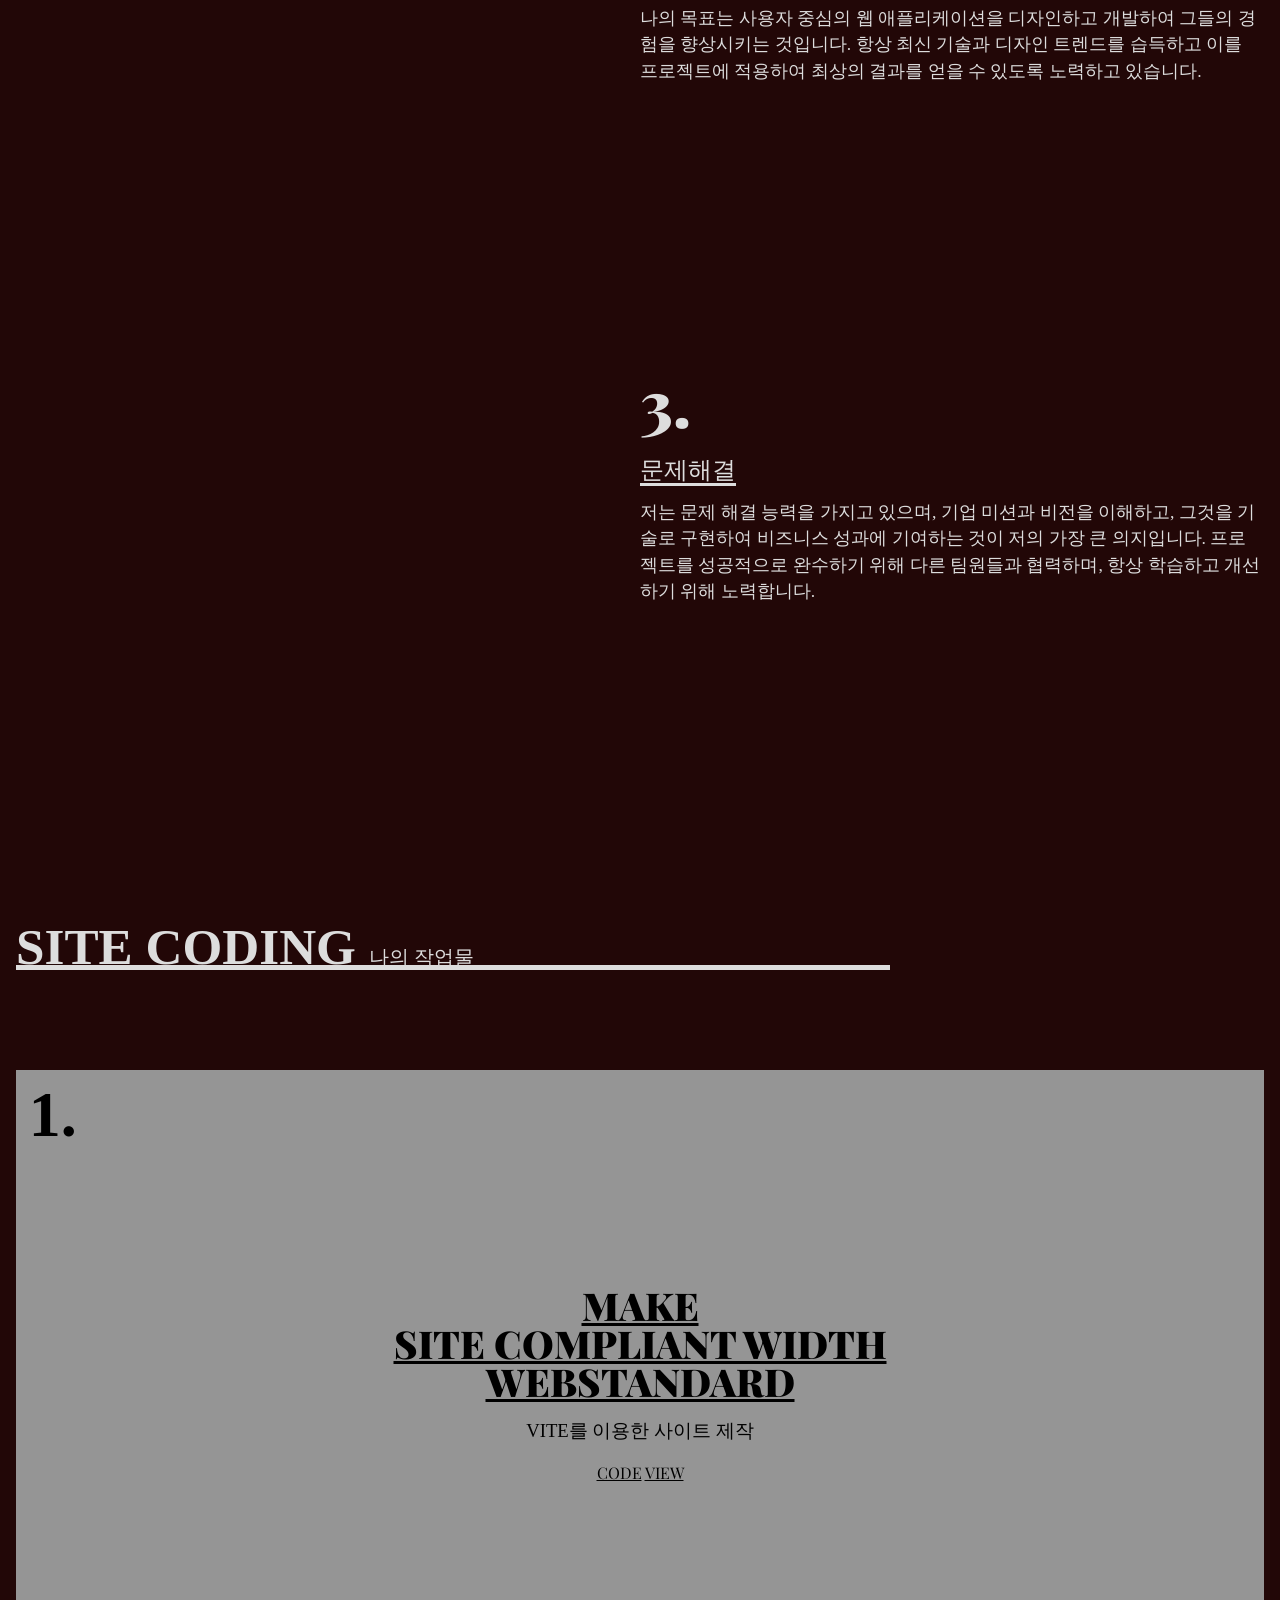
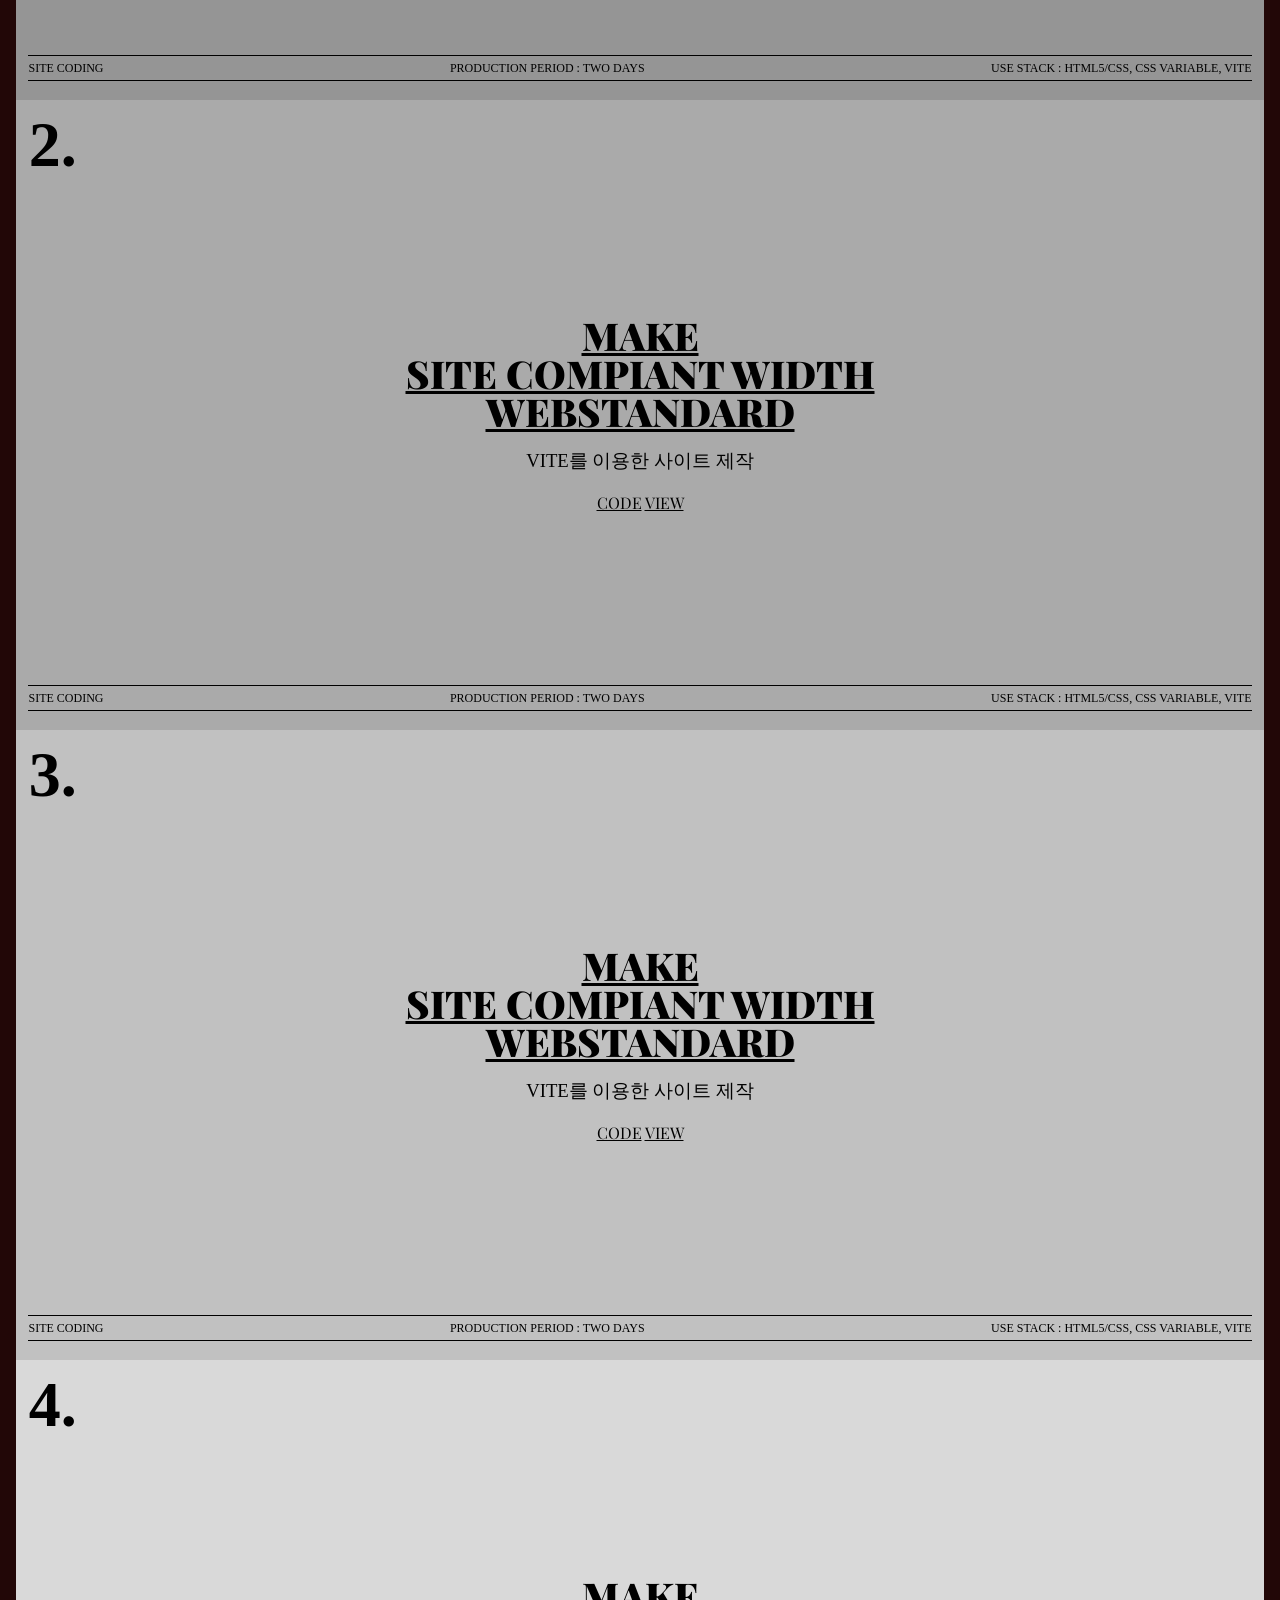
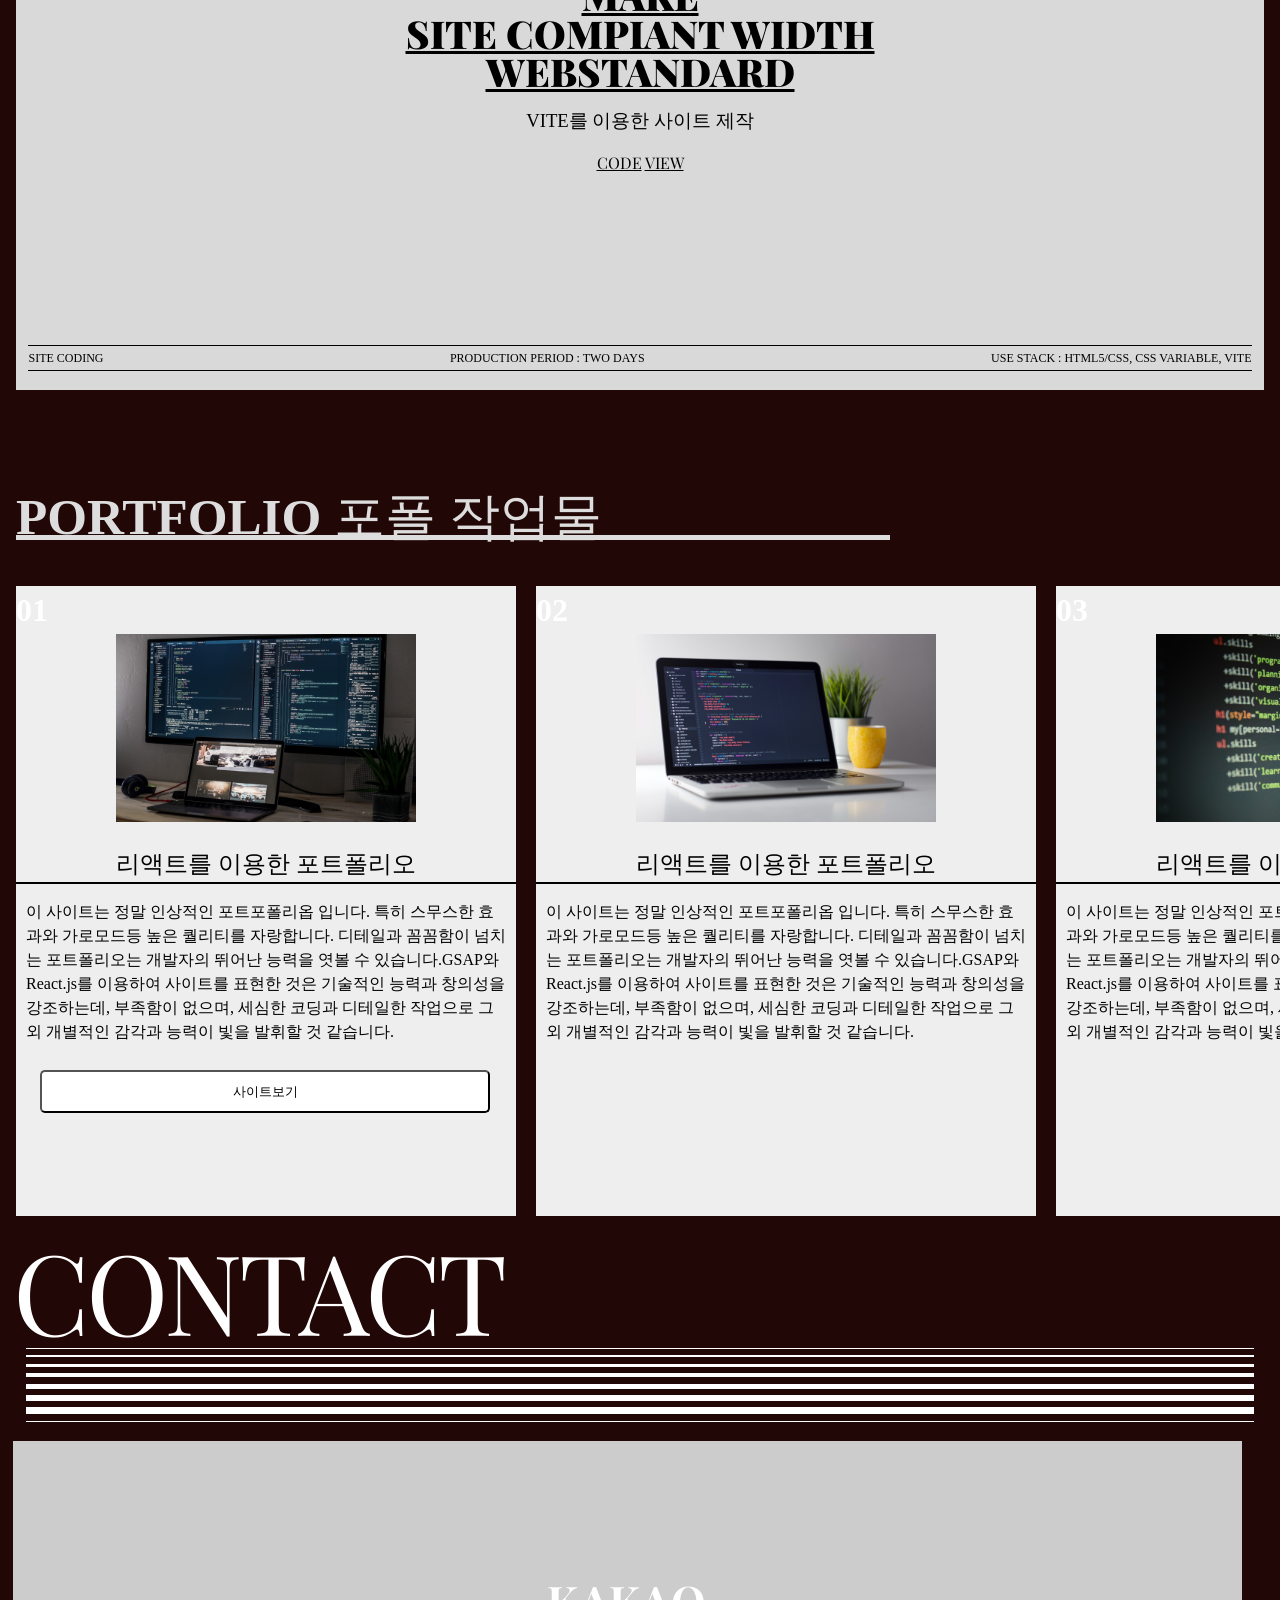
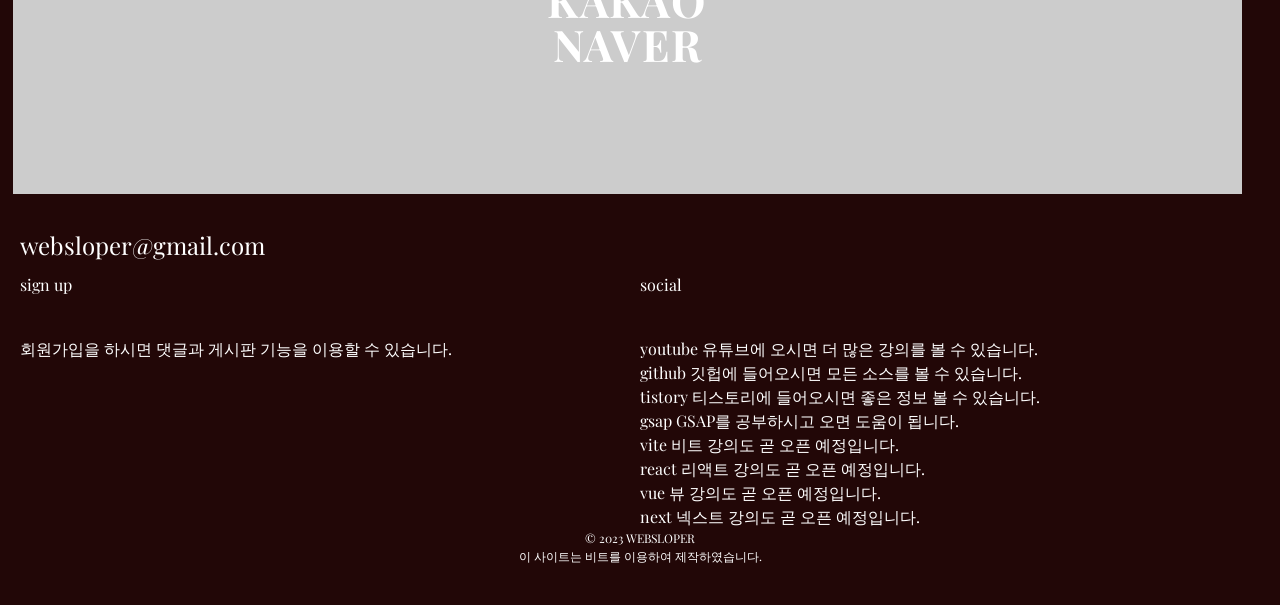
==== commit e852601c: "link 수정" ====
--- a/src/index.html
+++ b/src/index.html
@@ -29,19 +29,19 @@
             <nav class="header__nav show" role="navigation" aria-label="메인 메뉴">
                 <ul>
                     <li>
-                        <a href="intro">intro&nbsp;</a>
+                        <a href="#intro">intro&nbsp;</a>
                     </li>
                     <li>
-                        <a href="skill">skill&nbsp;</a>
+                        <a href="#skill">skill&nbsp;</a>
                     </li>
                     <li>
-                        <a href="site">site&nbsp;</a>
+                        <a href="#site">site&nbsp;</a>
                     </li>
                     <li>
-                        <a href="port">portfolio&nbsp;</a>
+                        <a href="#port">portfolio&nbsp;</a>
                     </li>
                     <li>
-                        <a href="contact">contact&nbsp;</a>
+                        <a href="#contact">contact&nbsp;</a>
                     </li>
                 </ul>
             </nav>
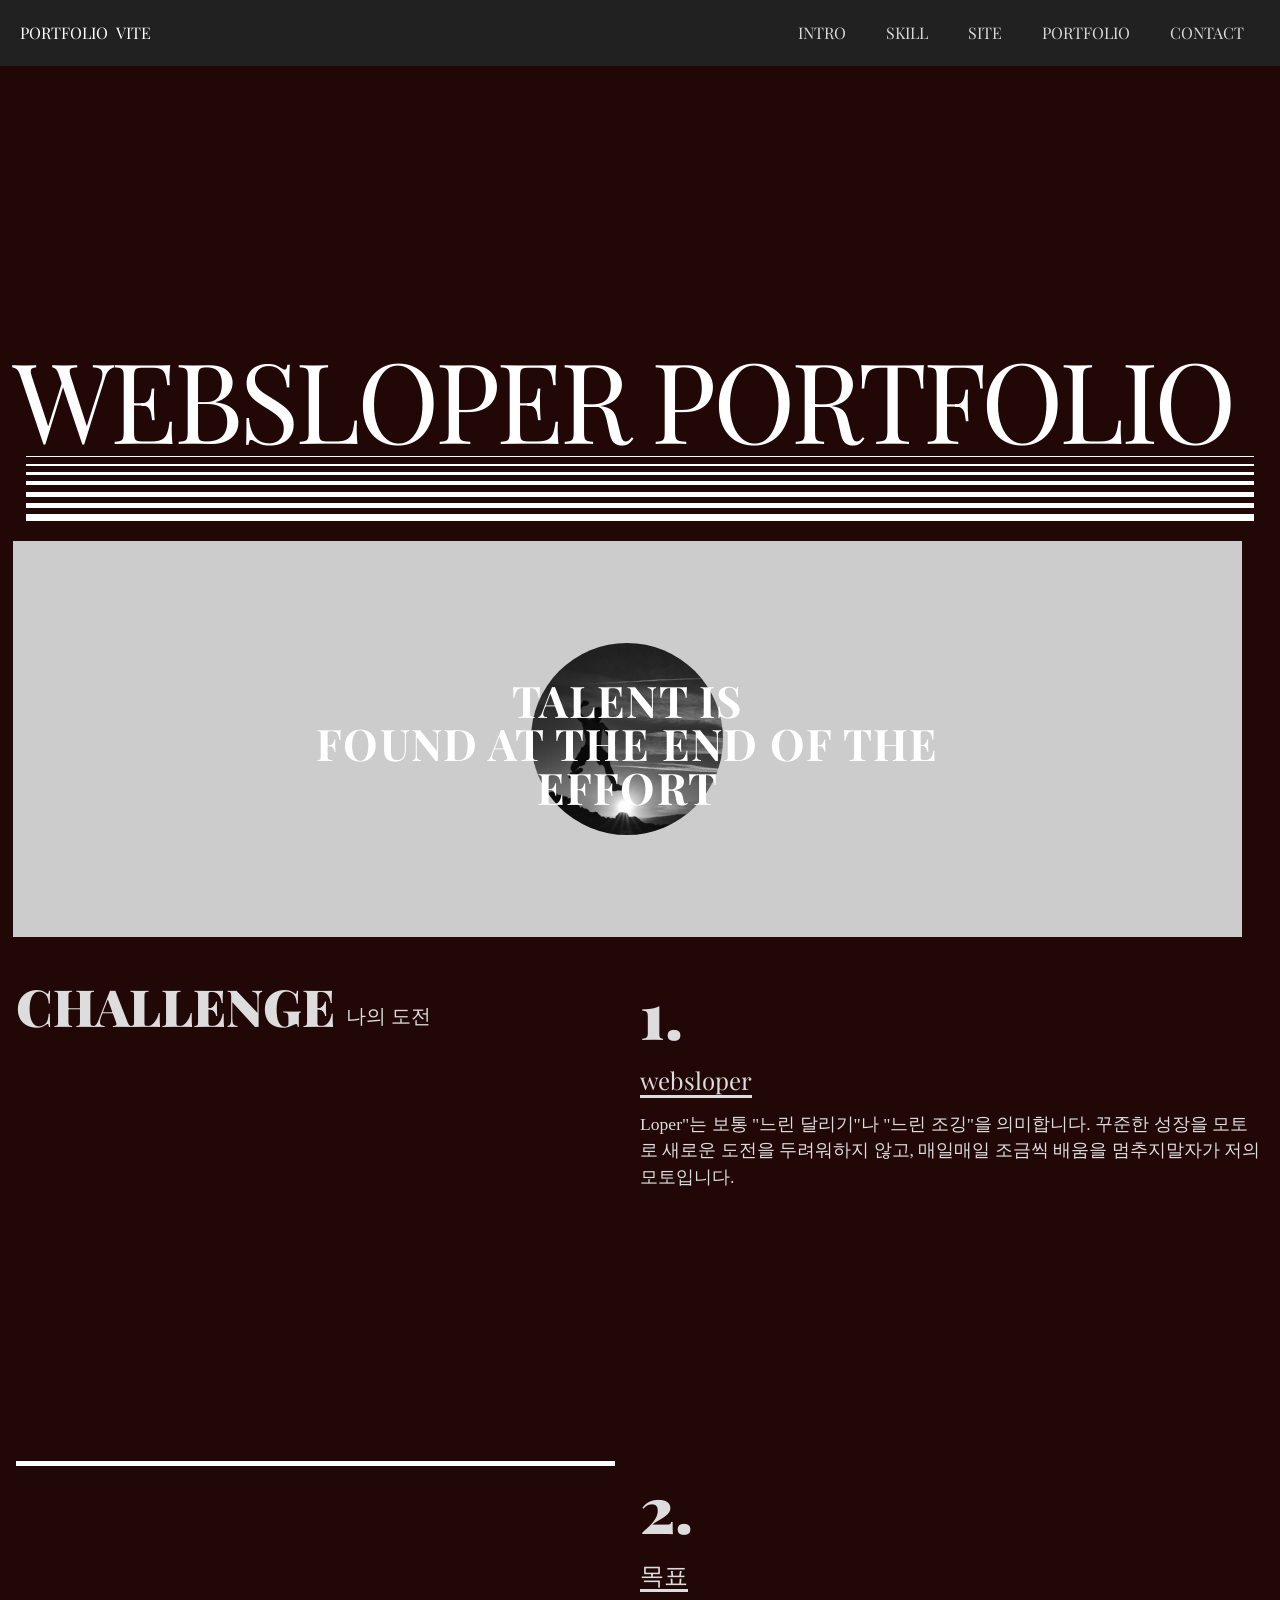
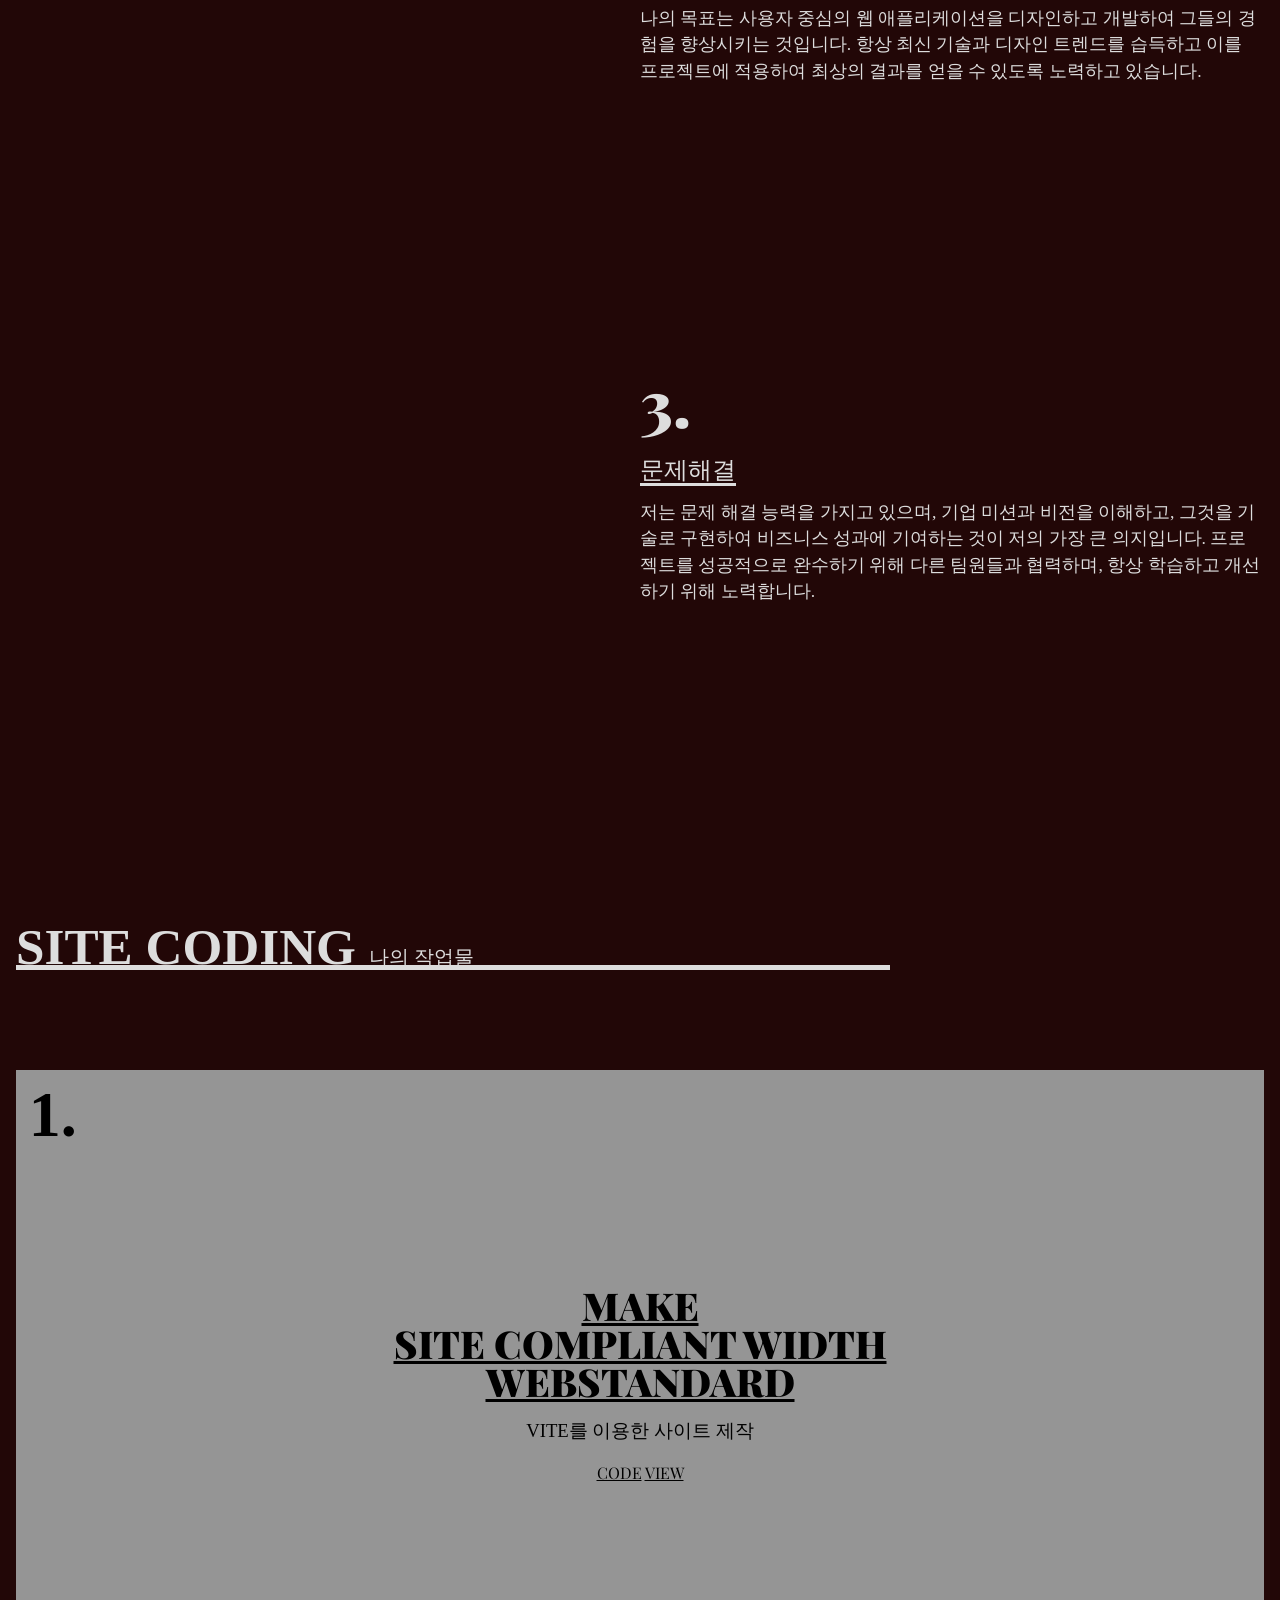
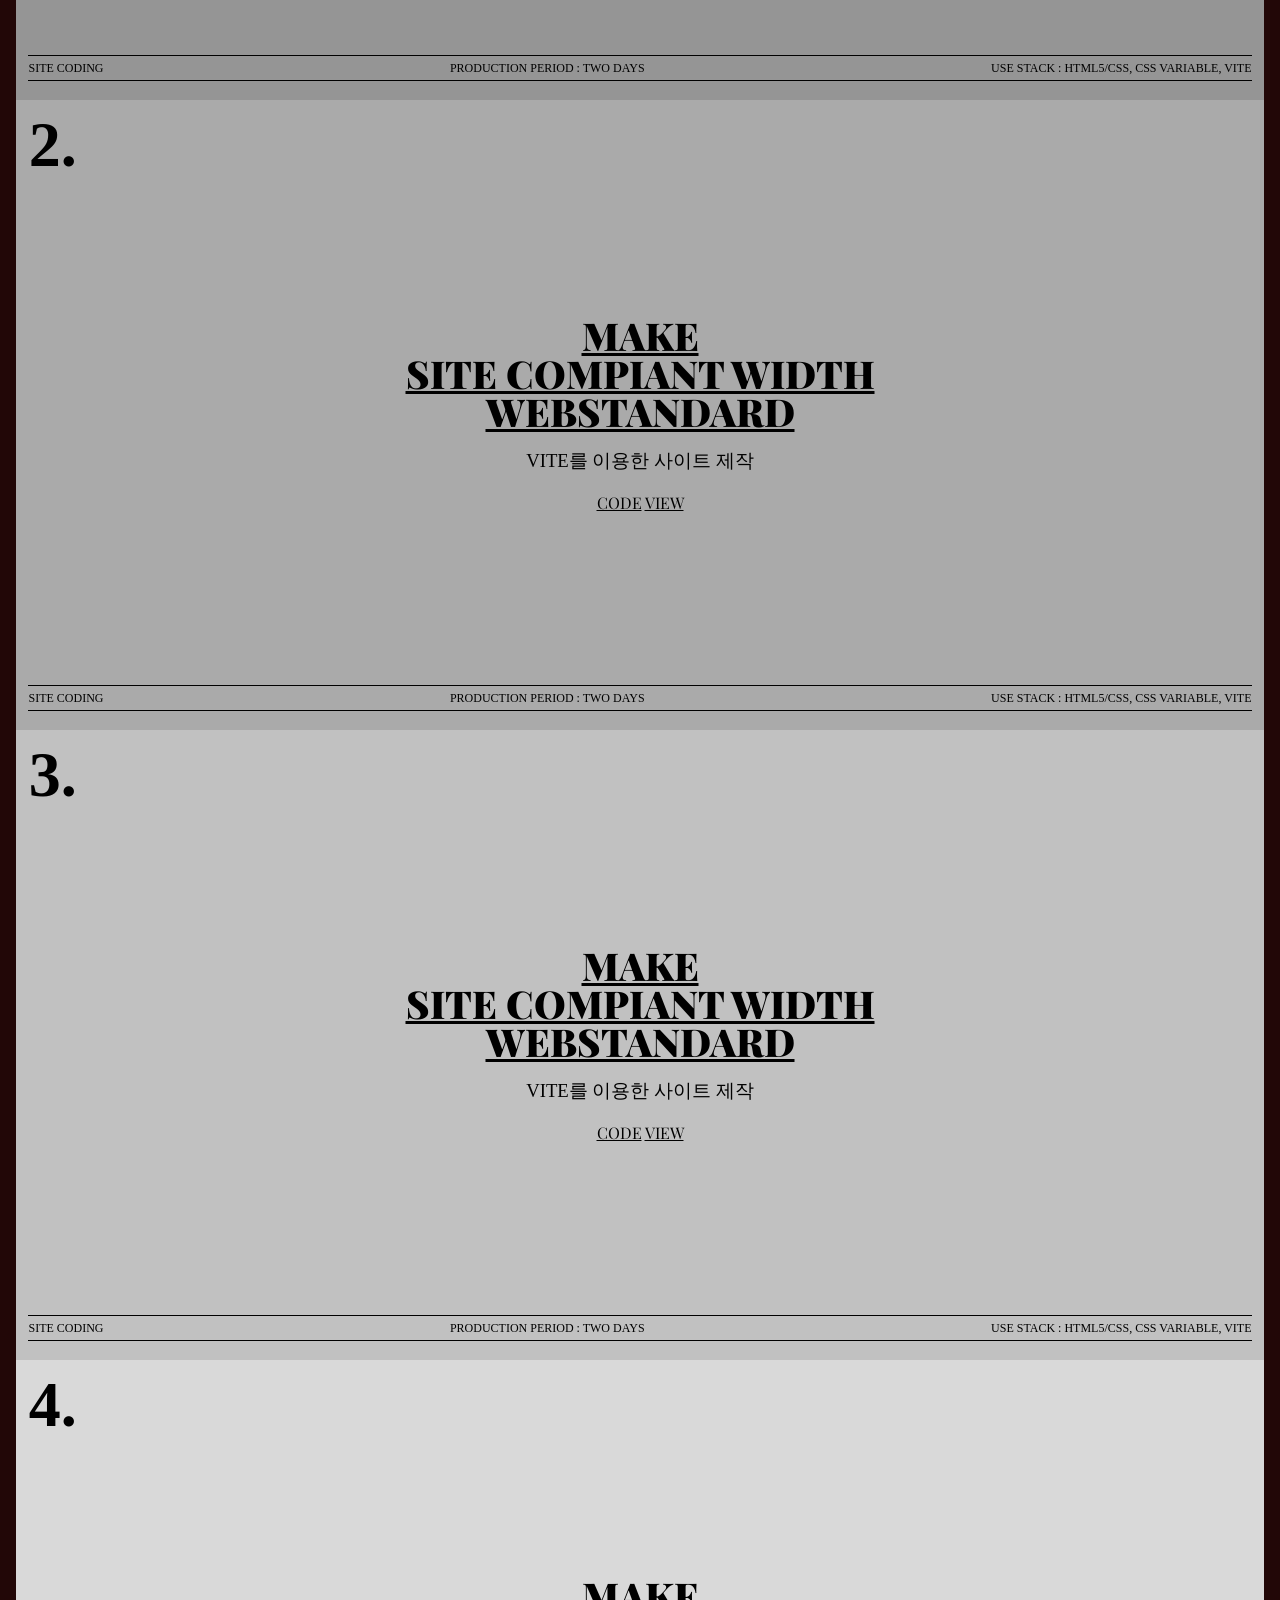
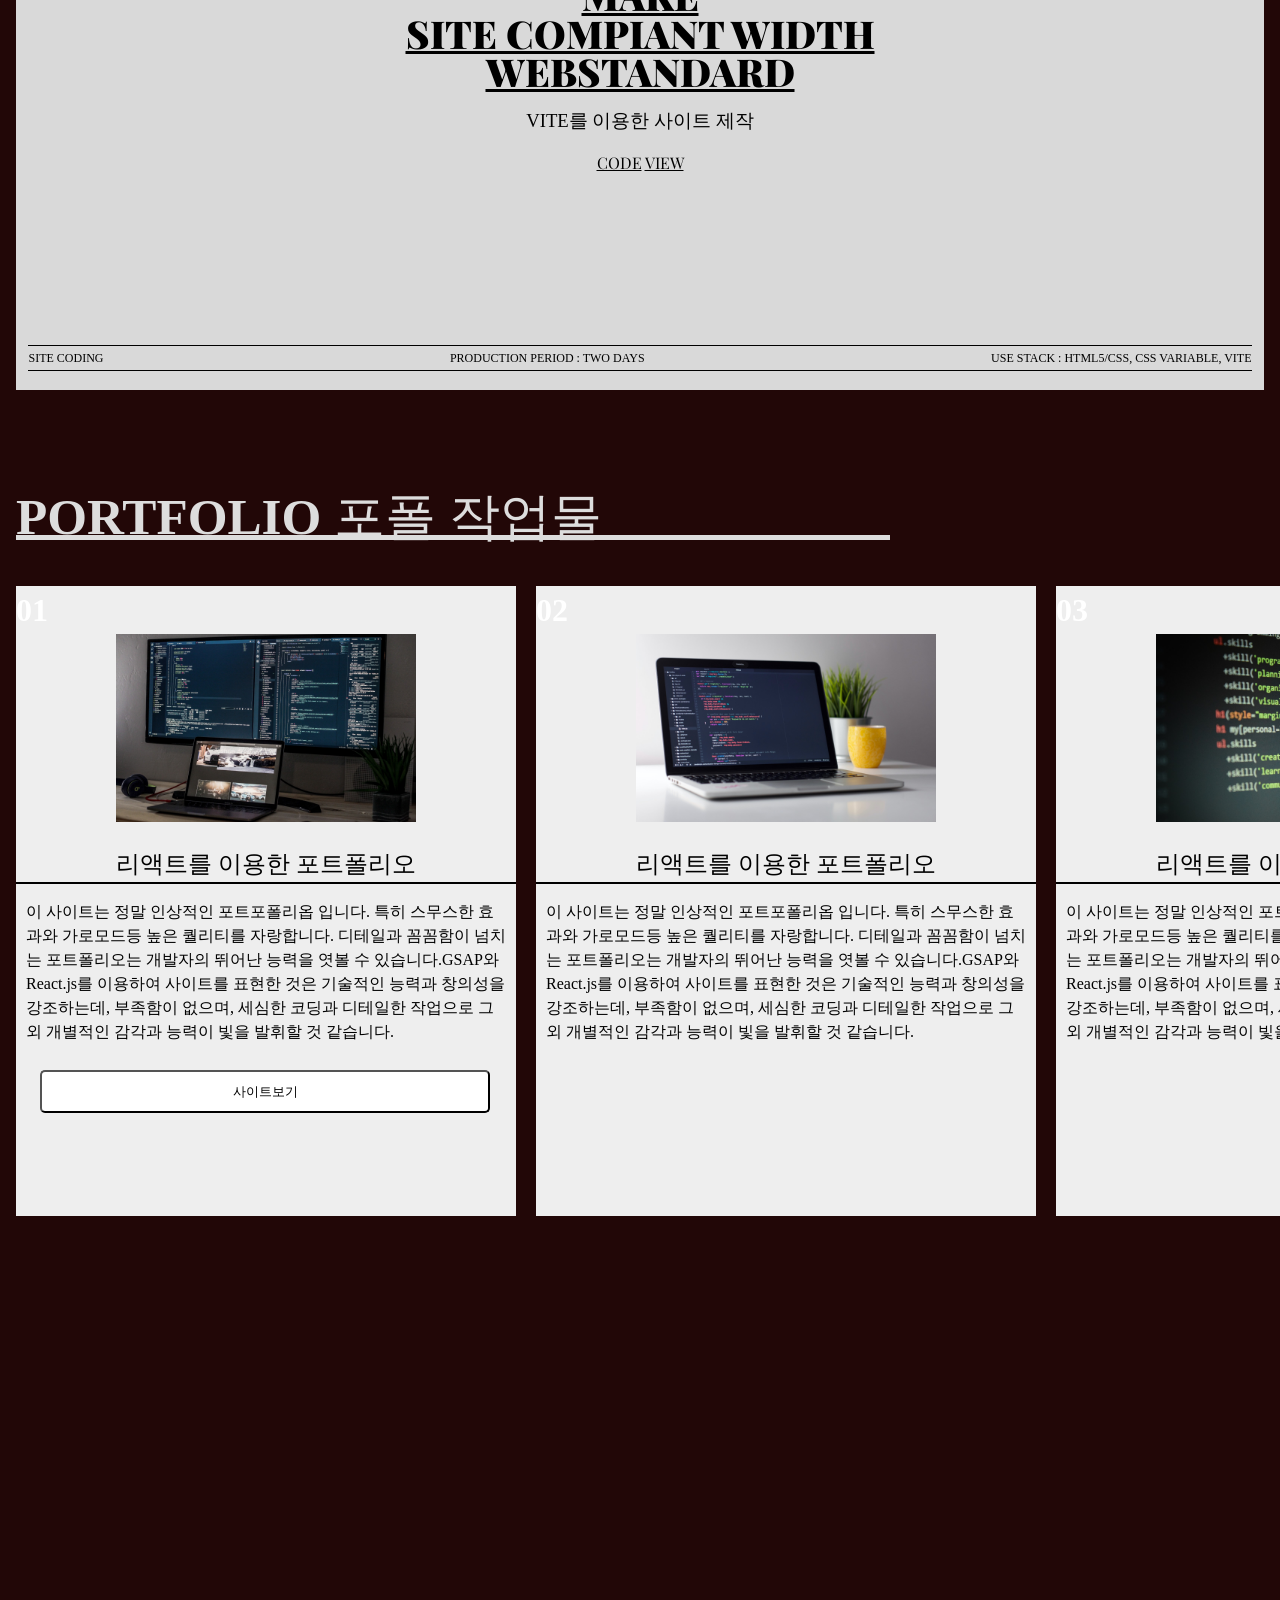
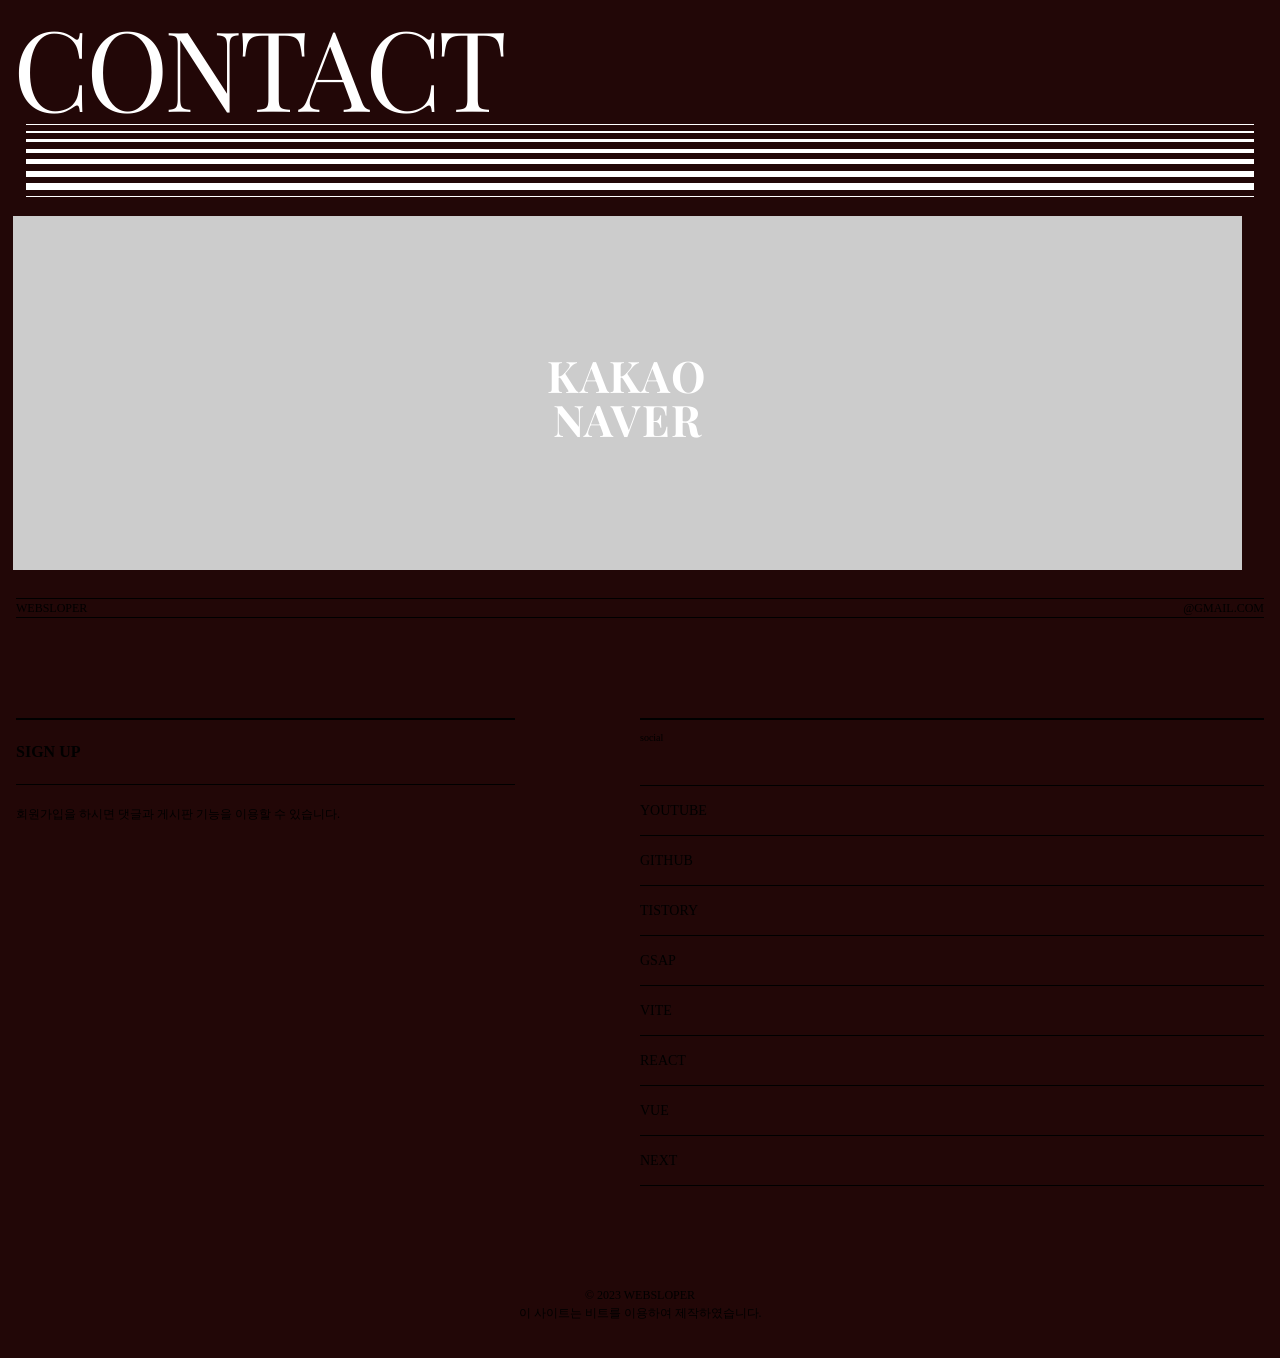
==== commit ee27c4ef: "footer 수정" ====
--- a/src/index.html
+++ b/src/index.html
@@ -45,14 +45,11 @@
                     </li>
                 </ul>
             </nav>
-            <div class="header__nav__mobile"
-            id="headerToggle"
-            aria-controls="primary-menu" 
-            aria-expanded="false"
-            role="button">
-            <span>
-
-            </span>
+            <div class="header__nav__mobile" id="headerToggle" aria-controls="primary-menu" aria-expanded="false"
+                role="button">
+                <span>
+
+                </span>
 
             </div>
         </div>
@@ -111,21 +108,24 @@
                         <span>1.</span>
                         <h3>websloper</h3>
                         <p>
-                            Loper"는 보통 "느린 달리기"나 "느린 조깅"을 의미합니다. 꾸준한 성장을 모토로 새로운 도전을 두려워하지 않고, 매일매일 조금씩 배움을 멈추지말자가 저의 모토입니다.
+                            Loper"는 보통 "느린 달리기"나 "느린 조깅"을 의미합니다. 꾸준한 성장을 모토로 새로운 도전을 두려워하지 않고, 매일매일 조금씩 배움을 멈추지말자가 저의
+                            모토입니다.
                         </p>
                     </div>
                     <div>
                         <span>2.</span>
                         <h3>목표</h3>
-                        <p>나의 목표는 사용자 중심의 웹 애플리케이션을 디자인하고 개발하여 그들의 경험을 향상시키는 것입니다. 항상 최신 기술과 디자인 트렌드를 습득하고 이를 프로젝트에 적용하여 최상의 결과를 얻을 수 있도록 노력하고 있습니다.
-                           
+                        <p>나의 목표는 사용자 중심의 웹 애플리케이션을 디자인하고 개발하여 그들의 경험을 향상시키는 것입니다. 항상 최신 기술과 디자인 트렌드를 습득하고 이를 프로젝트에 적용하여
+                            최상의 결과를 얻을 수 있도록 노력하고 있습니다.
+
                         </p>
                     </div>
                     <div>
                         <span>3.</span>
                         <h3>문제해결</h3>
                         <p>
-                            저는 문제 해결 능력을 가지고 있으며, 기업 미션과 비전을 이해하고, 그것을 기술로 구현하여 비즈니스 성과에 기여하는 것이 저의 가장 큰 의지입니다. 프로젝트를 성공적으로 완수하기 위해 다른 팀원들과 협력하며, 항상 학습하고 개선하기 위해 노력합니다.
+                            저는 문제 해결 능력을 가지고 있으며, 기업 미션과 비전을 이해하고, 그것을 기술로 구현하여 비즈니스 성과에 기여하는 것이 저의 가장 큰 의지입니다. 프로젝트를
+                            성공적으로 완수하기 위해 다른 팀원들과 협력하며, 항상 학습하고 개선하기 위해 노력합니다.
                         </p>
                     </div>
                 </div>
@@ -220,8 +220,8 @@
                             <span>production period : two days</span>
                             <span>use stack : html5/css, css variable, vite</span>
                         </div>
-                    </div>    
-                  
+                    </div>
+
 
 
 
@@ -246,9 +246,9 @@
                             특히 스무스한 효과와 가로모드등 높은 퀄리티를 자랑합니다.
                             디테일과 꼼꼼함이 넘치는 포트폴리오는 개발자의 뛰어난 능력을 엿볼 수 있습니다.GSAP와 React.js를 이용하여 사이트를 표현한 것은 기술적인
                             능력과 창의성을 강조하는데, 부족함이 없으며, 세심한 코딩과 디테일한 작업으로 그외 개별적인 감각과 능력이 빛을 발휘할 것 같습니다.
-                        </p> 
-                        <button>사이트보기</button>   
-                    </div>                      
+                        </p>
+                        <button>사이트보기</button>
+                    </div>
                     <div class="port__item p2">
                         <span class="num">02</span>
                         <a href="#">
@@ -260,10 +260,10 @@
                             특히 스무스한 효과와 가로모드등 높은 퀄리티를 자랑합니다.
                             디테일과 꼼꼼함이 넘치는 포트폴리오는 개발자의 뛰어난 능력을 엿볼 수 있습니다.GSAP와 React.js를 이용하여 사이트를 표현한 것은 기술적인
                             능력과 창의성을 강조하는데, 부족함이 없으며, 세심한 코딩과 디테일한 작업으로 그외 개별적인 감각과 능력이 빛을 발휘할 것 같습니다.
-                        </p>    
+                        </p>
                     </div>
                     <div class="port__item p3">
-                         <span class="num">03</span>
+                        <span class="num">03</span>
                         <a href="#">
                             <img src="assets/img/port03.png" alt="">
                         </a>
@@ -273,10 +273,10 @@
                             특히 스무스한 효과와 가로모드등 높은 퀄리티를 자랑합니다.
                             디테일과 꼼꼼함이 넘치는 포트폴리오는 개발자의 뛰어난 능력을 엿볼 수 있습니다.GSAP와 React.js를 이용하여 사이트를 표현한 것은 기술적인
                             능력과 창의성을 강조하는데, 부족함이 없으며, 세심한 코딩과 디테일한 작업으로 그외 개별적인 감각과 능력이 빛을 발휘할 것 같습니다.
-                        </p>    
+                        </p>
                     </div>
                     <div class="port__item p4">
-                         <span class="num">04</span>
+                        <span class="num">04</span>
                         <a href="#">
                             <img src="assets/img/port04.png" alt="">
                         </a>
@@ -286,10 +286,10 @@
                             특히 스무스한 효과와 가로모드등 높은 퀄리티를 자랑합니다.
                             디테일과 꼼꼼함이 넘치는 포트폴리오는 개발자의 뛰어난 능력을 엿볼 수 있습니다.GSAP와 React.js를 이용하여 사이트를 표현한 것은 기술적인
                             능력과 창의성을 강조하는데, 부족함이 없으며, 세심한 코딩과 디테일한 작업으로 그외 개별적인 감각과 능력이 빛을 발휘할 것 같습니다.
-                        </p>    
+                        </p>
                     </div>
                     <div class="port__item p5">
-                         <span class="num">05</span>
+                        <span class="num">05</span>
                         <a href="#">
                             <img src="assets/img/port05.png" alt="리액트를 이용한 포트폴리오">
                         </a>
@@ -299,10 +299,10 @@
                             특히 스무스한 효과와 가로모드등 높은 퀄리티를 자랑합니다.
                             디테일과 꼼꼼함이 넘치는 포트폴리오는 개발자의 뛰어난 능력을 엿볼 수 있습니다.GSAP와 React.js를 이용하여 사이트를 표현한 것은 기술적인
                             능력과 창의성을 강조하는데, 부족함이 없으며, 세심한 코딩과 디테일한 작업으로 그외 개별적인 감각과 능력이 빛을 발휘할 것 같습니다.
-                        </p>    
+                        </p>
                     </div>
                     <div class="port__item p6">
-                         <span class="num">06</span>
+                        <span class="num">06</span>
                         <a href="#">
                             <img src="assets/img/port06.png" alt="리액트를 이용한 포트폴리오">
                         </a>
@@ -312,10 +312,10 @@
                             특히 스무스한 효과와 가로모드등 높은 퀄리티를 자랑합니다.
                             디테일과 꼼꼼함이 넘치는 포트폴리오는 개발자의 뛰어난 능력을 엿볼 수 있습니다.GSAP와 React.js를 이용하여 사이트를 표현한 것은 기술적인
                             능력과 창의성을 강조하는데, 부족함이 없으며, 세심한 코딩과 디테일한 작업으로 그외 개별적인 감각과 능력이 빛을 발휘할 것 같습니다.
-                        </p>    
+                        </p>
                     </div>
                     <div class="port__item p7">
-                         <span class="num">07</span>
+                        <span class="num">07</span>
                         <a href="#">
                             <img src="assets/img/port07.png" alt="리액트를 이용한 포트폴리오">
                         </a>
@@ -325,10 +325,10 @@
                             특히 스무스한 효과와 가로모드등 높은 퀄리티를 자랑합니다.
                             디테일과 꼼꼼함이 넘치는 포트폴리오는 개발자의 뛰어난 능력을 엿볼 수 있습니다.GSAP와 React.js를 이용하여 사이트를 표현한 것은 기술적인
                             능력과 창의성을 강조하는데, 부족함이 없으며, 세심한 코딩과 디테일한 작업으로 그외 개별적인 감각과 능력이 빛을 발휘할 것 같습니다.
-                        </p>    
+                        </p>
                     </div>
                     <div class="port__item p8">
-                         <span class="num">08</span>
+                        <span class="num">08</span>
                         <a href="#">
                             <img src="assets/img/port08.png" alt="리액트를 이용한 포트폴리오">
                         </a>
@@ -338,10 +338,10 @@
                             특히 스무스한 효과와 가로모드등 높은 퀄리티를 자랑합니다.
                             디테일과 꼼꼼함이 넘치는 포트폴리오는 개발자의 뛰어난 능력을 엿볼 수 있습니다.GSAP와 React.js를 이용하여 사이트를 표현한 것은 기술적인
                             능력과 창의성을 강조하는데, 부족함이 없으며, 세심한 코딩과 디테일한 작업으로 그외 개별적인 감각과 능력이 빛을 발휘할 것 같습니다.
-                        </p>    
+                        </p>
                     </div>
                     <div class="port__item p9">
-                         <span class="num">09</span>
+                        <span class="num">09</span>
                         <a href="#">
                             <img src="assets/img/port09.png" alt="리액트를 이용한 포트폴리오">
                         </a>
@@ -351,10 +351,10 @@
                             특히 스무스한 효과와 가로모드등 높은 퀄리티를 자랑합니다.
                             디테일과 꼼꼼함이 넘치는 포트폴리오는 개발자의 뛰어난 능력을 엿볼 수 있습니다.GSAP와 React.js를 이용하여 사이트를 표현한 것은 기술적인
                             능력과 창의성을 강조하는데, 부족함이 없으며, 세심한 코딩과 디테일한 작업으로 그외 개별적인 감각과 능력이 빛을 발휘할 것 같습니다.
-                        </p>    
+                        </p>
                     </div>
                     <div class="port__item p10">
-                         <span class="num">10</span>
+                        <span class="num">10</span>
                         <a href="#">
                             <img src="assets/img/port10.png" alt="리액트를 이용한 포트폴리오">
                         </a>
@@ -364,15 +364,15 @@
                             특히 스무스한 효과와 가로모드등 높은 퀄리티를 자랑합니다.
                             디테일과 꼼꼼함이 넘치는 포트폴리오는 개발자의 뛰어난 능력을 엿볼 수 있습니다.GSAP와 React.js를 이용하여 사이트를 표현한 것은 기술적인
                             능력과 창의성을 강조하는데, 부족함이 없으며, 세심한 코딩과 디테일한 작업으로 그외 개별적인 감각과 능력이 빛을 발휘할 것 같습니다.
-                        </p> 
-                           
-                    </div>
-                </div>
-            </div>
-            
+                        </p>
+
+                    </div>
+                </div>
+            </div>
+
         </section>
 
-        <section id="contect">
+        <section id="contact">
             <div class="contact__inner">
                 <h2 class="contact__title">Contact</h2>
 
